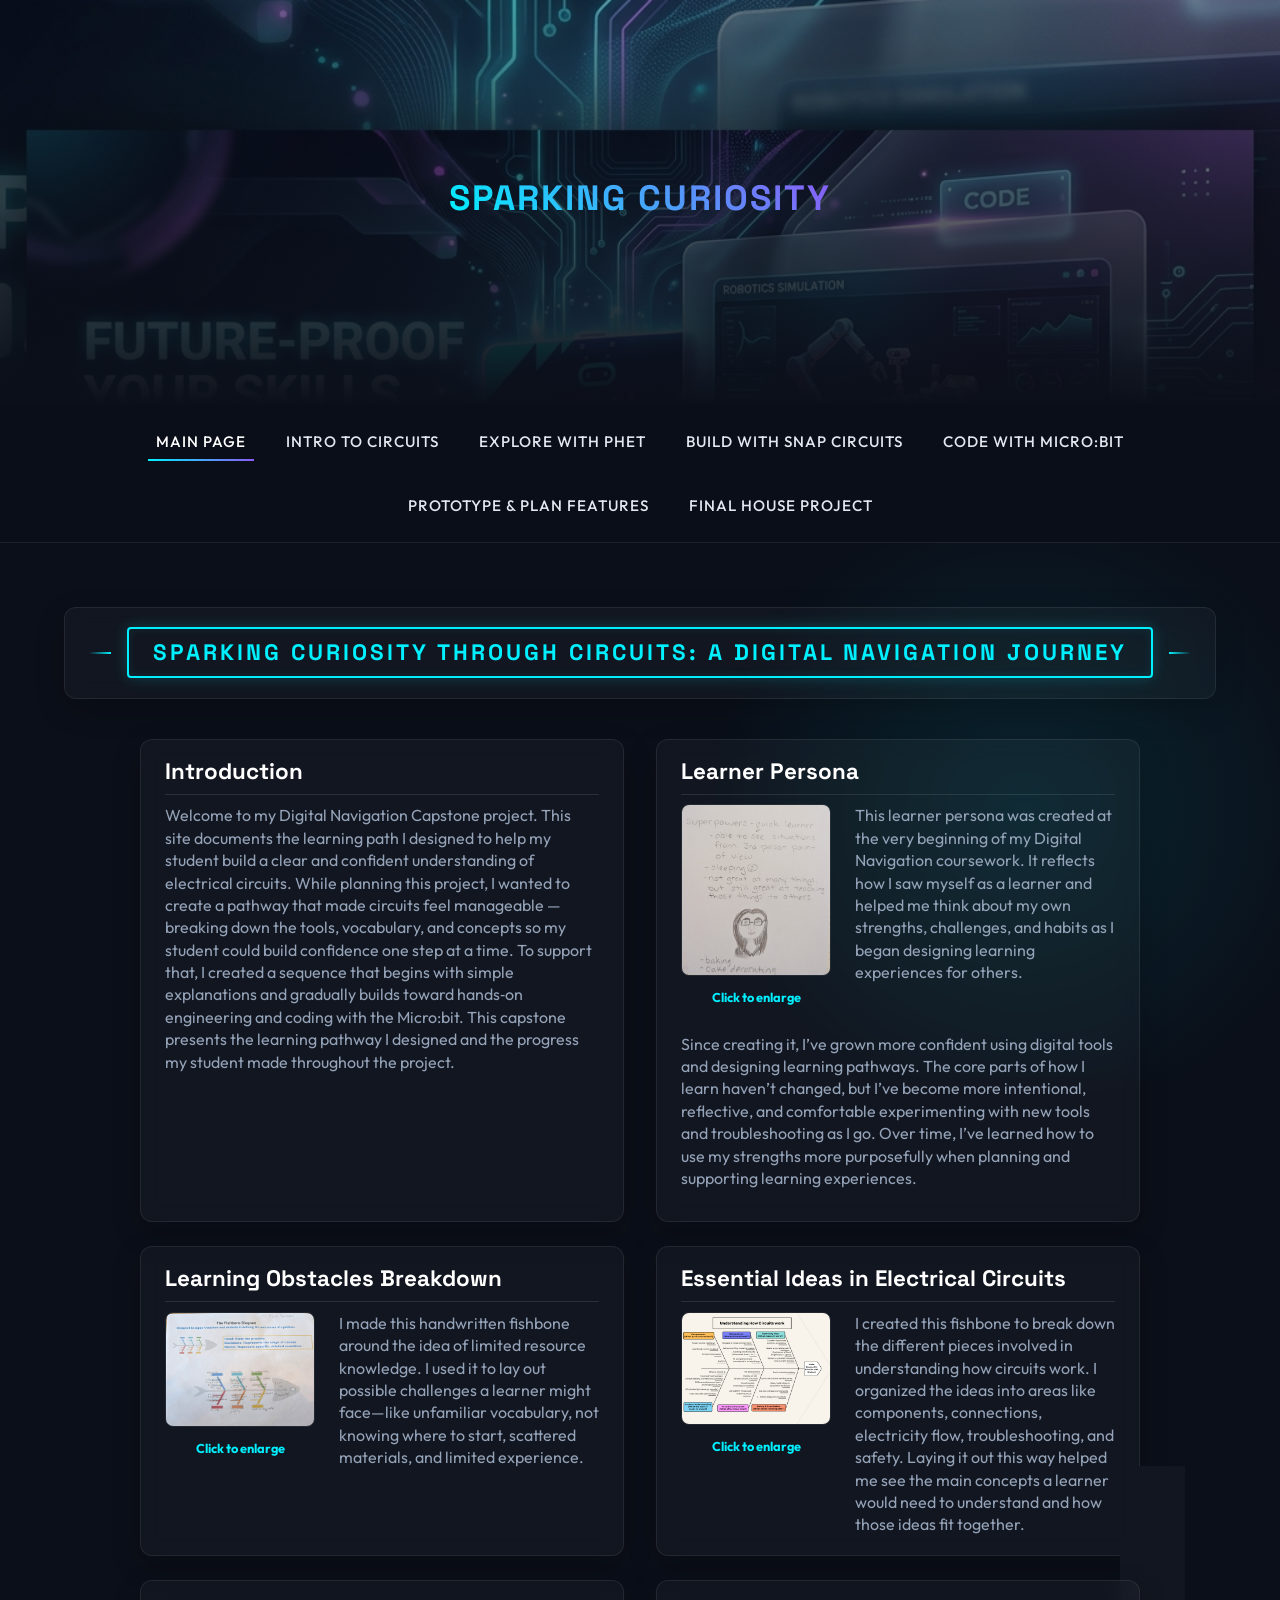
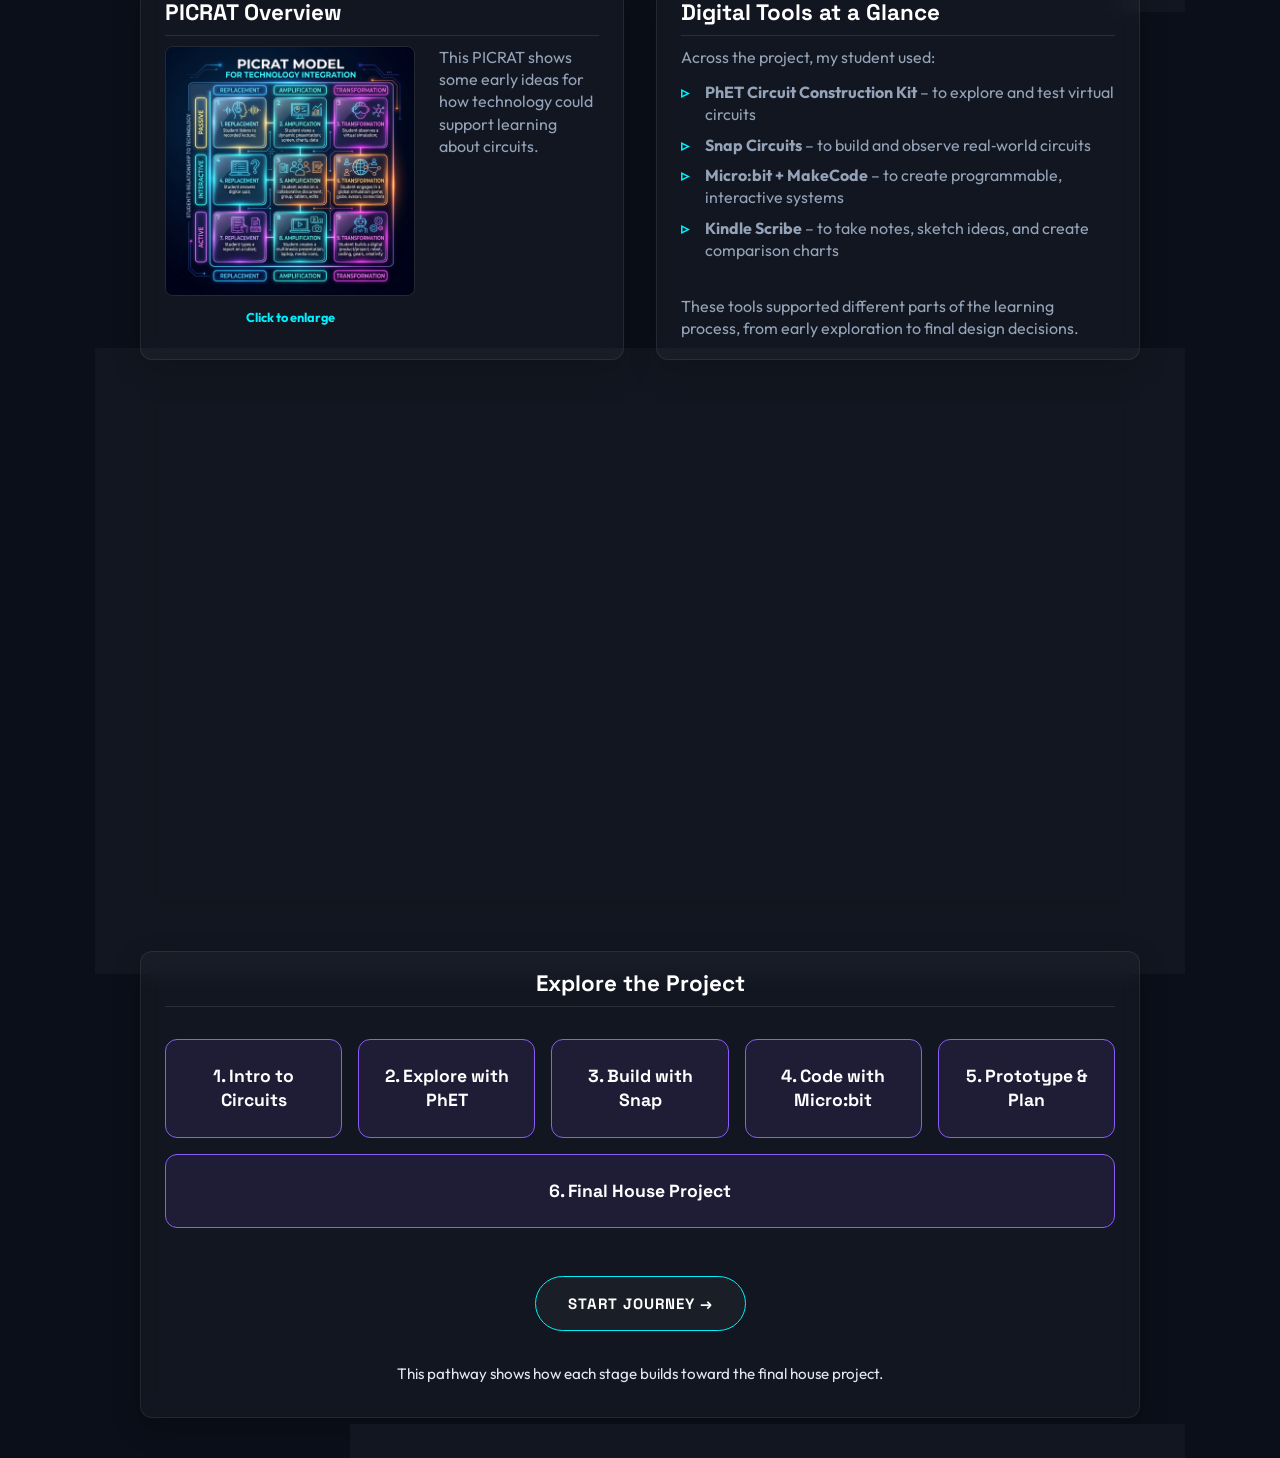
==== index.html @ 3f38cee6 "refactor: update fishbone diagram image source path to resources directory" ====
<!DOCTYPE html>
<html lang="en">
<head>
  <meta charset="UTF-8">
  <meta name="viewport" content="width=device-width, initial-scale=1.0">
  <title>Circuits Journey | Main Page</title>
  <link rel="stylesheet" href="css/style.css">
</head>
<body>

  <!-- Banner -->
  <header class="banner" style="background-image: url('assets/main_banner.png');">
    <h1>SPARKING CURIOSITY</h1>
  </header>

  <!-- Navigation -->
  <nav>
    <ul>
      <li><a href="index.html" class="active">Main Page</a></li>
      <li><a href="intro-to-circuits.html">Intro to Circuits</a></li>
      <li><a href="explore-with-phet.html">Explore with PhET</a></li>
      <li><a href="build-with-snap-circuits.html">Build with Snap Circuits</a></li>
      <li><a href="code-with-microbit.html">Code with Micro:bit</a></li>
      <li><a href="prototype-and-plan.html">Prototype & Plan Features</a></li>
      <li><a href="final-house-project.html">Final House Project</a></li>
    </ul>
  </nav>

  <!-- Separator Bar -->
  <div class="separator-bar section">
    <div class="separator-title">SPARKING CURIOSITY THROUGH CIRCUITS: A DIGITAL NAVIGATION JOURNEY</div>
  </div>

  <main class="container">
    <!-- Hero / Introduction Area (2 Columns) -->
    <div class="grid-2-col" style="align-items: stretch; margin-bottom: 1.5rem;">
      <section class="section" style="margin: 0; height: 100%; display: flex; flex-direction: column;">
        <h1>Introduction</h1>
        <p style="flex-grow: 1;">Welcome to my Digital Navigation Capstone project. This site documents the learning path I designed to help my student build a clear and confident understanding of electrical circuits. While planning this project, I wanted to create a pathway that made circuits feel manageable — breaking down the tools, vocabulary, and concepts so my student could build confidence one step at a time. To support that, I created a sequence that begins with simple explanations and gradually builds toward hands‑on engineering and coding with the Micro:bit. This capstone presents the learning pathway I designed and the progress my student made throughout the project.</p>
      </section>

      <section class="section" style="margin: 0; height: 100%; display: flex; flex-direction: column;">
        <h1>Learner Persona</h1>
        <div style="display: flex; gap: 1.5rem; align-items: flex-start; flex-wrap: wrap; margin-bottom: 0.8rem;">
          <div style="flex: 0 0 150px; text-align: center;">
            <img src="resources/persona.jpg" alt="Learner Persona" loading="lazy" class="clickable-img" style="width: 100%; border-radius: 8px; border: 1px solid var(--glass-border); cursor: pointer; transition: transform 0.2s;" title="Click to enlarge" onmouseover="this.style.transform='scale(1.05)'" onmouseout="this.style.transform='scale(1)'">
            <p style="font-size: 0.8rem; margin-top: 0.5rem; color: var(--accent-cyan); font-weight: bold;">Click to enlarge</p>
          </div>
          <div style="flex: 1; min-width: 200px;">
            <p style="margin-bottom: 0;">This learner persona was created at the very beginning of my Digital Navigation coursework. It reflects how I saw myself as a learner and helped me think about my own strengths, challenges, and habits as I began designing learning experiences for others.</p>
          </div>
        </div>
        <p>Since creating it, I’ve grown more confident using digital tools and designing learning pathways. The core parts of how I learn haven’t changed, but I’ve become more intentional, reflective, and comfortable experimenting with new tools and troubleshooting as I go. Over time, I’ve learned how to use my strengths more purposefully when planning and supporting learning experiences.</p>
      </section>
    </div>

    <!-- Fishbone Diagrams (2 Columns) -->
    <div class="grid-2-col" style="margin-bottom: 1.5rem;">
      <section class="section" style="margin: 0; height: 100%; display: flex; flex-direction: column;">
        <h1>Learning Obstacles Breakdown</h1>
        <div style="display: flex; gap: 1.5rem; align-items: flex-start; flex-wrap: wrap;">
          <div style="flex: 0 0 150px; text-align: center;">
            <img src="resources/resource_fish.jpg" alt="Learner Fishbone Diagram" loading="lazy" class="clickable-img" style="width: 100%; border-radius: 8px; border: 1px solid var(--glass-border); cursor: pointer; transition: transform 0.2s;" title="Click to enlarge" onmouseover="this.style.transform='scale(1.05)'" onmouseout="this.style.transform='scale(1)'">
            <p style="font-size: 0.8rem; margin-top: 0.5rem; color: var(--accent-cyan); font-weight: bold;">Click to enlarge</p>
          </div>
          <div style="flex: 1; min-width: 200px;">
            <p style="margin-bottom: 0;">I made this handwritten fishbone around the idea of limited resource knowledge. I used it to lay out possible challenges a learner might face—like unfamiliar vocabulary, not knowing where to start, scattered materials, and limited experience.</p>
          </div>
        </div>
      </section>

      <section class="section" style="margin: 0; height: 100%; display: flex; flex-direction: column;">
        <h1>Essential Ideas in Electrical Circuits</h1>
        <div style="display: flex; gap: 1.5rem; align-items: flex-start; flex-wrap: wrap;">
          <div style="flex: 0 0 150px; text-align: center;">
            <img src="resources/circuit_fish.png" alt="Teacher Fishbone Diagram" loading="lazy" class="clickable-img" style="width: 100%; border-radius: 8px; border: 1px solid var(--glass-border); cursor: pointer; transition: transform 0.2s;" title="Click to enlarge" onmouseover="this.style.transform='scale(1.05)'" onmouseout="this.style.transform='scale(1)'">
            <p style="font-size: 0.8rem; margin-top: 0.5rem; color: var(--accent-cyan); font-weight: bold;">Click to enlarge</p>
          </div>
          <div style="flex: 1; min-width: 200px;">
            <p style="margin-bottom: 0;">I created this fishbone to break down the different pieces involved in understanding how circuits work. I organized the ideas into areas like components, connections, electricity flow, troubleshooting, and safety. Laying it out this way helped me see the main concepts a learner would need to understand and how those ideas fit together.</p>
          </div>
        </div>
      </section>
    </div>

    <!-- PICRAT & Digital Tools (2 Columns) -->
    <div class="grid-2-col" style="margin-bottom: 1.5rem;">
      <section class="section" style="margin: 0; height: 100%; display: flex; flex-direction: column;">
        <h1>PICRAT Overview</h1>
        <div style="display: flex; gap: 1.5rem; align-items: flex-start; flex-wrap: wrap;">
          <div style="flex: 0 0 250px; text-align: center;">
            <img src="assets/picrat.png" alt="PICRAT Model Graphic" loading="lazy" class="clickable-img" style="width: 100%; border-radius: 8px; border: 1px solid var(--glass-border); cursor: pointer; transition: transform 0.2s;" title="Click to enlarge" onmouseover="this.style.transform='scale(1.05)'" onmouseout="this.style.transform='scale(1)'">
            <p style="font-size: 0.8rem; margin-top: 0.5rem; color: var(--accent-cyan); font-weight: bold;">Click to enlarge</p>
          </div>
          <div style="flex: 1; min-width: 150px;">
            <p style="margin-bottom: 0;">This PICRAT shows some early ideas for how technology could support learning about circuits.</p>
          </div>
        </div>
      </section>

      <section class="section" style="margin: 0; height: 100%; display: flex; flex-direction: column;">
        <h1>Digital Tools at a Glance</h1>
        <p>Across the project, my student used:</p>
        <ul class="bullet-list" style="flex-grow: 1;">
          <li><strong>PhET Circuit Construction Kit</strong> – to explore and test virtual circuits</li>
          <li><strong>Snap Circuits</strong> – to build and observe real‑world circuits</li>
          <li><strong>Micro:bit + MakeCode</strong> – to create programmable, interactive systems</li>
          <li><strong>Kindle Scribe</strong> – to take notes, sketch ideas, and create comparison charts</li>
        </ul>
        <p style="margin-bottom: 0;">These tools supported different parts of the learning process, from early exploration to final design decisions.</p>
      </section>
    </div>

    <section class="section" style="margin-bottom: 2rem;">
      <h1>⭐ Digital Tools Used in Planning and Building This Project</h1>
      <p>To design this learning pathway and create the final website, I used several digital tools that supported my planning, organization, and presentation of the project.</p>
      
      <h3>Copilot</h3>
      <p>I used Copilot to brainstorm lesson ideas, refine explanations, and structure the learning sequence. Copilot also supported me in planning the overall website layout and organization, helping me create a clear, consistent structure across all pages.</p>
      
      <h3>Gamma</h3>
      <p>I used Gamma to create clean, organized lesson plans and visual materials. Gamma helped me turn rough ideas into polished, easy‑to‑read layouts that supported both my planning process and my student’s understanding.</p>
      
      <h3>Gemini</h3>
      <p>I used Gemini as an additional tool for generating ideas, checking clarity, and exploring alternative ways to explain concepts. It helped me compare approaches and refine the instructional flow.</p>
      
      <h3>Website Builder (Antigravity)</h3>
      <p>I used Antigravity as the website builder to create the structure and layout for this project. Antigravity includes both visual design tools and AI‑supported coding features, which allowed me to customize the site beyond basic templates. I also collaborated with a peer who helped me learn how to use some of Antigravity’s more advanced, coding‑assisted options. This combination of support and exploration helped me build a clear, functional, and visually consistent final website.</p>
    </section>


    <!-- The Journey CTA (Full Width) -->
    <section class="section" style="text-align: center;">
      <h1>Explore the Project</h1>
      <div class="journey-stepper">
        <a href="intro-to-circuits.html" class="step-card">
          <div class="step-content"><strong>1. Intro to Circuits</strong></div>
        </a>
        <a href="explore-with-phet.html" class="step-card">
          <div class="step-content"><strong>2. Explore with PhET</strong></div>
        </a>
        <a href="build-with-snap-circuits.html" class="step-card">
          <div class="step-content"><strong>3. Build with Snap</strong></div>
        </a>
        <a href="code-with-microbit.html" class="step-card">
          <div class="step-content"><strong>4. Code with Micro:bit</strong></div>
        </a>
        <a href="prototype-and-plan.html" class="step-card">
          <div class="step-content"><strong>5. Prototype & Plan</strong></div>
        </a>
        <a href="final-house-project.html" class="step-card">
          <div class="step-content"><strong>6. Final House Project</strong></div>
        </a>
      </div>
      
      <div class="page-nav-btns" style="justify-content: center; margin-top: 3rem;">
        <a href="intro-to-circuits.html" class="page-btn">Start Journey &rarr;</a>
      </div>
      
      <p style="margin-top: 1.5rem; font-size: 0.95rem; color: var(--text-light);">
        This pathway shows how each stage builds toward the final house project.
      </p>
    </section>

  </main>

  <!-- Global Image Lightbox -->
  <div id="image-lightbox" style="display: none; position: fixed; top: 0; left: 0; width: 100%; height: 100%; background: rgba(0,0,0,0.85); backdrop-filter: blur(8px); z-index: 9999; justify-content: center; align-items: center; cursor: pointer;">
    <img id="lightbox-img" src="" style="max-width: 90%; max-height: 90%; border-radius: 12px; box-shadow: 0 10px 40px rgba(0,0,0,0.5);">
    <div style="position: absolute; top: 20px; right: 30px; color: white; font-family: sans-serif; font-size: 3rem; font-weight: bold;">&times;</div>
  </div>

  <script src="js/app.js"></script>
</body>
</html>
---- css/style.css ----
@import url('https://fonts.googleapis.com/css2?family=Outfit:wght@300;400;500;600;800&family=Space+Grotesk:wght@400;700&display=swap');

:root {
  --bg-color: #0b0f19;
  --text-main: #e2e8f0;
  --text-muted: #94a3b8;
  --accent-cyan: #00f0ff;
  --accent-purple: #8b5cf6;
  --glass-bg: rgba(255, 255, 255, 0.03);
  --glass-border: rgba(255, 255, 255, 0.08);
  --nav-height: 70px;
}

* {
  box-sizing: border-box;
  margin: 0;
  padding: 0;
}

body {
  font-family: 'Outfit', sans-serif;
  background-color: var(--bg-color);
  color: var(--text-main);
  line-height: 1.4;
  overflow-x: hidden;
  font-size: 15px;
}

/* Background elements */
body::before {
  content: "";
  position: fixed;
  top: -20%; left: -10%;
  width: 50%; height: 50%;
  background: radial-gradient(circle, rgba(139, 92, 246, 0.15) 0%, transparent 70%);
  z-index: -1;
  pointer-events: none;
}
body::after {
  content: "";
  position: fixed;
  bottom: -20%; right: -10%;
  width: 60%; height: 60%;
  background: radial-gradient(circle, rgba(0, 240, 255, 0.1) 0%, transparent 70%);
  z-index: -1;
  pointer-events: none;
}

h1, h2, h3, h4, h5, h6 {
  font-family: 'Space Grotesk', sans-serif;
  font-weight: 700;
  line-height: 1.2;
  margin-bottom: 0.5rem;
}

a {
  color: var(--accent-cyan);
  text-decoration: none;
  transition: all 0.3s ease;
}

a:hover {
  color: var(--accent-purple);
  text-shadow: 0 0 10px rgba(139, 92, 246, 0.5);
}

/* Banner */
.banner {
  width: 100%;
  height: 45vh;
  min-height: 350px;
  background-size: cover;
  background-position: center;
  background-attachment: fixed;
  display: flex;
  align-items: center;
  justify-content: center;
  position: relative;
}
.banner::after {
  content: "";
  position: absolute;
  top: 0; left: 0; right: 0; bottom: 0;
  background: linear-gradient(to bottom, rgba(11, 15, 25, 0.3) 0%, rgba(11, 15, 25, 1) 100%);
}

.banner h1 {
  z-index: 1;
  font-size: 2.2rem;
  text-align: center;
  text-transform: uppercase;
  letter-spacing: 2px;
  background: -webkit-linear-gradient(45deg, var(--accent-cyan), var(--accent-purple));
  -webkit-background-clip: text;
  -webkit-text-fill-color: transparent;
  animation: float 6s ease-in-out infinite;
}

nav {
  position: sticky;
  top: 0;
  width: 100%;
  background: rgba(11, 15, 25, 0.85);
  backdrop-filter: blur(12px);
  -webkit-backdrop-filter: blur(12px);
  border-bottom: 1px solid var(--glass-border);
  z-index: 100;
  display: flex;
  justify-content: center;
  padding: 1rem;
  margin-bottom: 2rem;
  transition: all 0.4s cubic-bezier(0.16, 1, 0.3, 1);
}

nav ul {
  list-style: none;
  display: flex;
  flex-wrap: wrap;
  justify-content: center;
  gap: 1.5rem;
  transition: all 0.4s ease;
}

nav li {
  position: relative;
}

nav a {
  display: inline-block;
  padding: 0.6rem 0.5rem;
  font-size: 0.95rem;
  font-weight: 500;
  text-transform: uppercase;
  letter-spacing: 1px;
  color: var(--text-main);
  transition: all 0.3s ease;
}

/* Compact sticky scroll classes */
nav.nav-compact {
  padding: 0.5rem;
  background: rgba(11, 15, 25, 0.98);
}

nav.nav-compact ul {
  flex-wrap: nowrap;
  gap: 0.4rem;
  overflow-x: auto;
  white-space: nowrap;
  padding-bottom: 0px;
}

nav.nav-compact a {
  padding: 0.4rem 0.4rem;
  font-size: 0.8rem;
}

nav a::after {
  content: "";
  position: absolute;
  bottom: 0px;
  left: 0;
  width: 0%;
  height: 2px;
  background: linear-gradient(90deg, var(--accent-cyan), var(--accent-purple));
  transition: width 0.3s ease;
}

nav a:hover::after, nav a.active::after {
  width: 100%;
}

nav a:hover, nav a.active {
  color: #fff;
  text-shadow: none;
}

/* Separator Bar */
.separator-bar {
  text-align: center;
  margin: 4rem auto;
  width: 90%;
  max-width: 1200px;
  display: flex;
  align-items: center;
  justify-content: center;
  column-gap: 1rem;
}

.separator-bar::before, .separator-bar::after {
  content: "";
  height: 2px;
  flex-grow: 1;
  background: linear-gradient(90deg, transparent, var(--accent-cyan));
}
.separator-bar::after {
  background: linear-gradient(90deg, var(--accent-cyan), transparent);
}

.separator-title {
  font-family: 'Space Grotesk', sans-serif;
  font-size: 1.4rem;
  font-weight: 800;
  text-transform: uppercase;
  letter-spacing: 3px;
  color: var(--accent-cyan);
  padding: 0.5rem 1.5rem;
  border: 2px solid var(--accent-cyan);
  border-radius: 4px;
  box-shadow: 0 0 15px rgba(0, 240, 255, 0.2), inset 0 0 10px rgba(0, 240, 255, 0.1);
}

/* Container */
.container {
  width: 90%;
  max-width: 1000px;
  margin: 0 auto;
  padding: 1rem 0;
}

/* Base sections */
.section {
  margin-bottom: 1.5rem;
  padding: 1.2rem 1.5rem;
  background: var(--glass-bg);
  backdrop-filter: blur(10px);
  -webkit-backdrop-filter: blur(10px);
  border: 1px solid var(--glass-border);
  border-radius: 12px;
  box-shadow: 0 10px 30px rgba(0, 0, 0, 0.2);
  transform: translateY(30px);
  opacity: 0;
  transition: all 0.8s cubic-bezier(0.16, 1, 0.3, 1);
}

.section.visible {
  transform: translateY(0);
  opacity: 1;
}

.section h1 {
  font-size: 1.4rem;
  margin-bottom: 0.6rem;
  color: #fff;
  border-bottom: 1px solid rgba(255,255,255,0.1);
  padding-bottom: 0.5rem;
}

.section h2 {
  font-size: 1.3rem;
  color: var(--accent-cyan);
  margin-top: 1rem;
}

.section h3 {
  font-size: 1.1rem;
  color: var(--accent-purple);
  margin-top: 0.8rem;
}

p {
  font-size: 1rem;
  margin-bottom: 0.8rem;
  color: var(--text-muted);
}

/* Lists */
ul.bullet-list {
  list-style: none;
  font-size: 1rem;
  color: var(--text-muted);
}
ul.bullet-list li {
  position: relative;
  padding-left: 1.5rem;
  margin-bottom: 0.5rem;
}
ul.bullet-list li::before {
  content: "▹";
  position: absolute;
  left: 0;
  color: var(--accent-cyan);
  font-weight: bold;
}

/* Accordions (Details/Summary) */
details {
  background: rgba(255, 255, 255, 0.02);
  border: 1px solid var(--glass-border);
  border-radius: 8px;
  margin-bottom: 0.5rem;
  padding: 0.5rem 1rem;
  transition: all 0.3s ease;
  position: relative;
}

details:hover {
  background: rgba(0, 240, 255, 0.05);
  border-color: rgba(0, 240, 255, 0.3);
  box-shadow: 0 0 10px rgba(0, 240, 255, 0.05);
}

details[open] {
  background: rgba(139, 92, 246, 0.1);
  border-color: rgba(139, 92, 246, 0.4);
}

summary {
  font-family: 'Space Grotesk', sans-serif;
  font-weight: bold;
  font-size: 1.1rem;
  cursor: pointer;
  color: var(--accent-cyan);
  outline: none;
  list-style: none;
  display: flex;
  align-items: center;
  width: 100%;
}

summary::-webkit-details-marker {
  display: none;
}

/* Add instructional note above accordions */
section:has(details) h1::after {
  content: "▹ Click on any standard below to expand the description";
  display: block;
  font-family: 'Outfit', sans-serif;
  font-size: 0.95rem;
  font-weight: 300;
  text-transform: none;
  letter-spacing: 0.5px;
  color: var(--accent-purple);
  margin-top: 0.8rem;
  opacity: 0.9;
}

summary::before {
  content: "▹";
  display: inline-block;
  margin-right: 0.8rem;
  transition: transform 0.3s ease;
}

details[open] summary::before {
  transform: rotate(90deg);
}

details p {
  padding-top: 0.8rem;
  margin-bottom: 0.2rem;
  font-size: 0.95rem;
  border-top: 1px dashed rgba(255,255,255,0.1);
  margin-top: 0.8rem;
}

/* Blockquotes */
blockquote {
  border-left: 4px solid var(--accent-purple);
  padding: 1.5rem 2rem;
  margin: 2rem 0;
  background: rgba(139, 92, 246, 0.1);
  border-radius: 0 8px 8px 0;
  font-size: 1.3rem;
  font-style: italic;
  color: #fff;
}

/* Images & Thumbnails */
.image-grid {
  display: grid;
  grid-template-columns: repeat(auto-fit, minmax(250px, 1fr));
  gap: 1.5rem;
  margin: 1.5rem 0;
}

.img-card {
  position: relative;
  border-radius: 12px;
  overflow: hidden;
  border: 1px solid var(--glass-border);
  transition: transform 0.3s ease, box-shadow 0.3s ease;
}
.img-card:hover {
  transform: translateY(-5px);
  box-shadow: 0 10px 25px rgba(0, 240, 255, 0.2);
}

.img-card img {
  width: 100%;
  height: auto;
  display: block;
  transition: transform 0.5s ease;
}
.img-card:hover img {
  transform: scale(1.03);
}

.img-caption {
  padding: 1rem;
  background: rgba(0,0,0,0.6);
  backdrop-filter: blur(5px);
  position: absolute;
  bottom: 0; width: 100%;
  font-size: 0.95rem;
  text-align: center;
  border-top: 1px solid var(--glass-border);
}

.text-caption {
  font-size: 0.95rem;
  color: var(--text-muted);
  margin-top: 1rem;
  text-align: center;
  font-style: italic;
  padding: 0.5rem;
  background: rgba(255,255,255,0.02);
  border-radius: 8px;
  border: 1px dashed var(--glass-border);
}

/* PICRAT Tool Styling */
.tool-tag {
  display: inline-block;
  padding: 0.4rem 1rem;
  background: rgba(0, 240, 255, 0.1);
  color: var(--accent-cyan);
  border: 1px solid rgba(0, 240, 255, 0.2);
  border-radius: 20px;
  font-size: 0.9rem;
  font-family: 'Space Grotesk', sans-serif;
  letter-spacing: 1px;
  margin-left: 1rem;
  vertical-align: middle;
}

/* Footer Navigation */
.page-nav-btns {
  display: flex;
  justify-content: space-between;
  margin: 4rem 0 2rem;
}

.page-btn {
  display: inline-flex;
  align-items: center;
  padding: 1rem 2rem;
  background: var(--glass-bg);
  border: 1px solid var(--accent-cyan);
  color: #fff;
  border-radius: 30px;
  font-family: 'Space Grotesk', sans-serif;
  font-weight: 700;
  text-transform: uppercase;
  letter-spacing: 1px;
  transition: all 0.3s ease;
  cursor: pointer;
}

.page-btn:hover {
  background: var(--accent-cyan);
  color: #000;
  box-shadow: 0 0 20px rgba(0, 240, 255, 0.4);
}

@keyframes float {
  0% { transform: translateY(0px); }
  50% { transform: translateY(-10px); }
  100% { transform: translateY(0px); }
}

/* Layout Utilities */
.grid-2-col {
  display: grid;
  grid-template-columns: 1fr 1fr;
  gap: 2rem;
  align-items: stretch;
}

.grid-3-col {
  display: grid;
  grid-template-columns: repeat(auto-fit, minmax(280px, 1fr));
  gap: 2rem;
  align-items: stretch;
}

/* Journey Stepper */
.journey-stepper {
  display: flex;
  flex-wrap: wrap;
  gap: 1rem;
  justify-content: center;
  margin: 2rem 0;
}

.step-card {
  flex: 1 1 150px;
  background: rgba(139, 92, 246, 0.1);
  border: 1px solid var(--accent-purple);
  padding: 1.5rem;
  border-radius: 12px;
  text-align: center;
  color: #fff;
  transition: all 0.3s ease;
  display: flex;
  flex-direction: column;
  justify-content: center;
}

.step-card:hover {
  background: var(--accent-purple);
  transform: translateY(-5px);
  color: #0b0f19;
}

.step-content strong {
  font-family: 'Space Grotesk', sans-serif;
  font-size: 1.1rem;
}

@media (max-width: 768px) {
  .banner h1 { font-size: 2.5rem; }
  .separator-title { font-size: 1rem; border: none; box-shadow: none; padding: 0;}
  .separator-bar::before, .separator-bar::after { display: none; }
  .section { padding: 1.5rem; }
  nav ul { gap: 0.5rem; }
  nav a { padding: 0.5rem; font-size: 0.8rem; }
  .grid-2-col { grid-template-columns: 1fr; }
}

/* Resource Card Styling */
.resource-section {
  display: flex;
  flex-direction: column;
  gap: 1.5rem;
}

.resource-card {
  display: flex;
  align-items: center;
  gap: 1rem;
  padding: 1rem 1.2rem;
  background: rgba(255, 255, 255, 0.03);
  border: 1px solid var(--glass-border);
  border-radius: 12px;
  transition: all 0.3s cubic-bezier(0.16, 1, 0.3, 1);
  text-decoration: none;
  color: inherit;
  position: relative;
  overflow: hidden;
}

.resource-card::before {
  content: "";
  position: absolute;
  top: 0; left: 0;
  width: 100%; height: 100%;
  background: linear-gradient(45deg, transparent, rgba(0, 240, 255, 0.05), transparent);
  transform: translateX(-100%);
  transition: transform 0.6s ease;
}

.resource-card:hover {
  background: rgba(255, 255, 255, 0.06);
  border-color: var(--accent-cyan);
  box-shadow: 0 10px 30px rgba(0, 240, 255, 0.1);
  transform: translateY(-3px);
}

.resource-card:hover::before {
  transform: translateX(100%);
}

.resource-icon {
  flex: 0 0 45px;
  height: 45px;
  display: flex;
  align-items: center;
  justify-content: center;
  background: rgba(0, 240, 255, 0.1);
  border-radius: 8px;
  color: var(--accent-cyan);
}

.resource-icon svg {
  width: 24px;
  height: 24px;
}

.resource-info {
  flex: 1;
}

.resource-title {
  font-family: 'Space Grotesk', sans-serif;
  font-size: 1rem;
  font-weight: 700;
  margin-bottom: 0.2rem;
  color: #fff;
}

.resource-desc {
  font-size: 0.85rem;
  color: var(--text-muted);
  margin-bottom: 0.3rem;
}

.resource-action {
  font-size: 0.8rem;
  font-weight: 800;
  text-transform: uppercase;
  letter-spacing: 1px;
  color: var(--accent-cyan);
  display: flex;
  align-items: center;
  gap: 0.5rem;
}

.resource-action::after {
  content: "→";
  transition: transform 0.3s ease;
}

.resource-card:hover .resource-action::after {
  transform: translateX(5px);
}

@media (max-width: 600px) {
  .resource-card {
    flex-direction: column;
    text-align: center;
    padding: 2rem 1.5rem;
  }
  .resource-icon {
    margin-bottom: 1rem;
  }
}
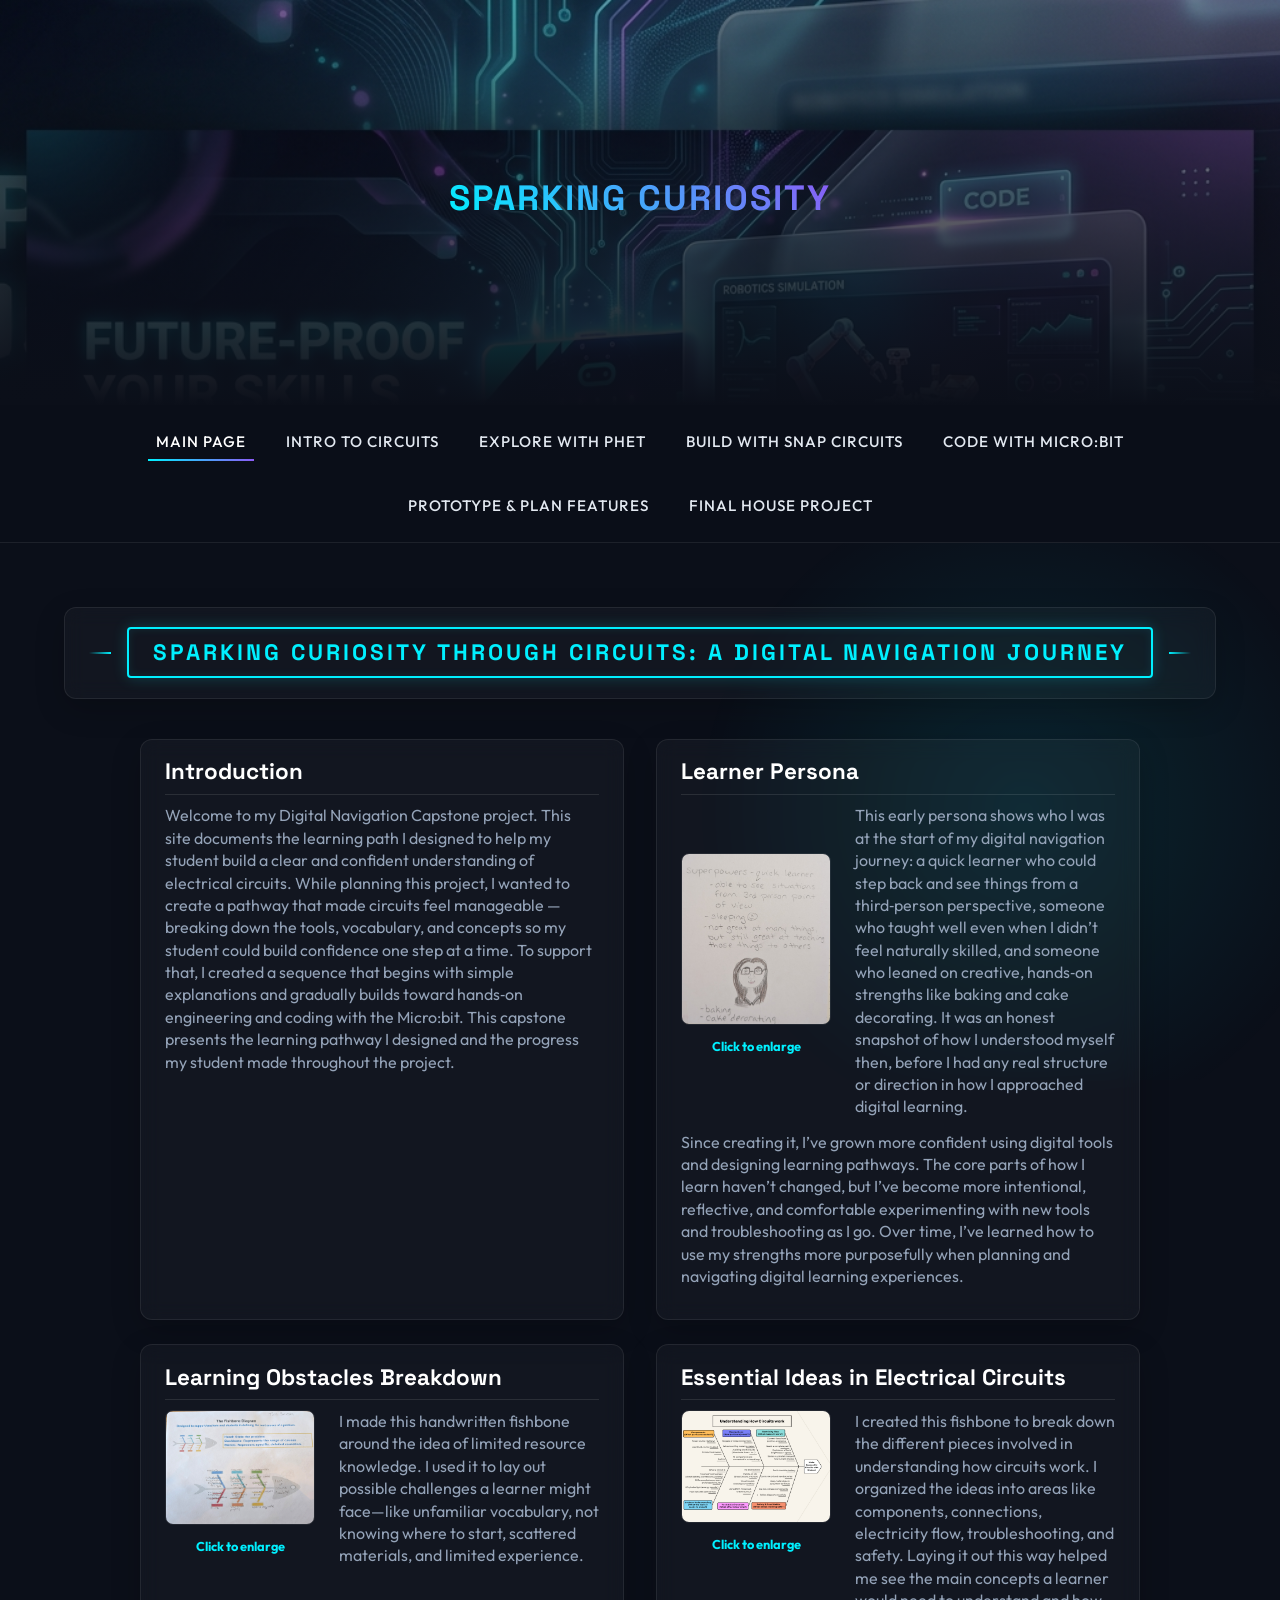
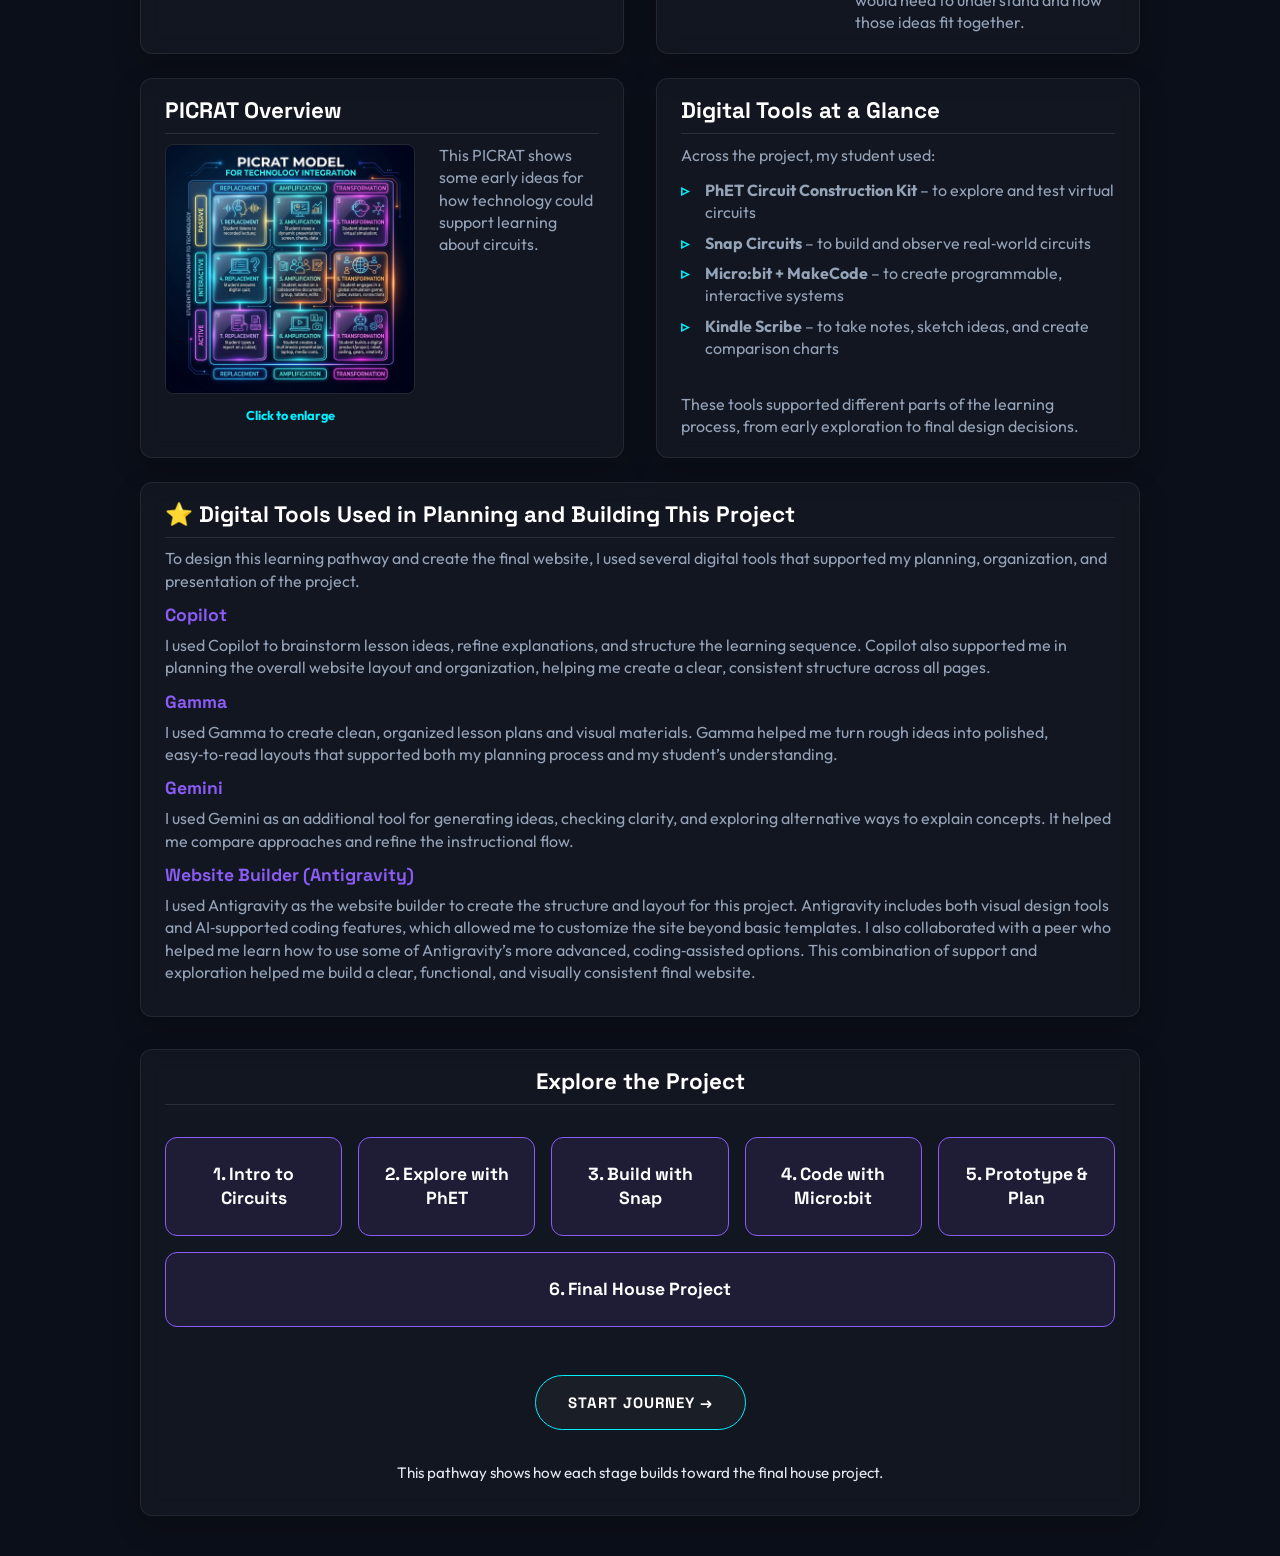
==== commit f5e25ac6: "feat: update student reflection content and refine learner persona description and layout" ====
--- a/index.html
+++ b/index.html
@@ -41,16 +41,16 @@
 
       <section class="section" style="margin: 0; height: 100%; display: flex; flex-direction: column;">
         <h1>Learner Persona</h1>
-        <div style="display: flex; gap: 1.5rem; align-items: flex-start; flex-wrap: wrap; margin-bottom: 0.8rem;">
+        <div style="display: flex; gap: 1.5rem; align-items: center; flex-wrap: wrap; margin-bottom: 0.8rem;">
           <div style="flex: 0 0 150px; text-align: center;">
             <img src="resources/persona.jpg" alt="Learner Persona" loading="lazy" class="clickable-img" style="width: 100%; border-radius: 8px; border: 1px solid var(--glass-border); cursor: pointer; transition: transform 0.2s;" title="Click to enlarge" onmouseover="this.style.transform='scale(1.05)'" onmouseout="this.style.transform='scale(1)'">
             <p style="font-size: 0.8rem; margin-top: 0.5rem; color: var(--accent-cyan); font-weight: bold;">Click to enlarge</p>
           </div>
           <div style="flex: 1; min-width: 200px;">
-            <p style="margin-bottom: 0;">This learner persona was created at the very beginning of my Digital Navigation coursework. It reflects how I saw myself as a learner and helped me think about my own strengths, challenges, and habits as I began designing learning experiences for others.</p>
+            <p style="margin-bottom: 0;">This early persona shows who I was at the start of my digital navigation journey: a quick learner who could step back and see things from a third‑person perspective, someone who taught well even when I didn’t feel naturally skilled, and someone who leaned on creative, hands‑on strengths like baking and cake decorating. It was an honest snapshot of how I understood myself then, before I had any real structure or direction in how I approached digital learning.</p>
           </div>
         </div>
-        <p>Since creating it, I’ve grown more confident using digital tools and designing learning pathways. The core parts of how I learn haven’t changed, but I’ve become more intentional, reflective, and comfortable experimenting with new tools and troubleshooting as I go. Over time, I’ve learned how to use my strengths more purposefully when planning and supporting learning experiences.</p>
+        <p>Since creating it, I’ve grown more confident using digital tools and designing learning pathways. The core parts of how I learn haven’t changed, but I’ve become more intentional, reflective, and comfortable experimenting with new tools and troubleshooting as I go. Over time, I’ve learned how to use my strengths more purposefully when planning and navigating digital learning experiences.</p>
       </section>
     </div>
 
--- a/css/style.css
+++ b/css/style.css
@@ -262,6 +262,31 @@
   font-size: 1rem;
   margin-bottom: 0.8rem;
   color: var(--text-muted);
+}
+
+/* Compact section variants (useful for dense lists like tools) */
+.compact-section {
+  padding: 0.8rem 1.2rem;
+}
+.compact-section h1 {
+  font-size: 1.1rem;
+  margin-bottom: 0.4rem;
+  padding-bottom: 0.3rem;
+}
+.compact-section h3 {
+  font-size: 0.95rem;
+  margin-top: 0.5rem;
+  margin-bottom: 0.1rem;
+}
+.compact-section p {
+  font-size: 0.85rem;
+  margin-bottom: 0.5rem;
+  line-height: 1.3;
+}
+.compact-section .tool-tag {
+  font-size: 0.75rem;
+  padding: 0.2rem 0.5rem;
+  margin-left: 0.5rem;
 }
 
 /* Lists */
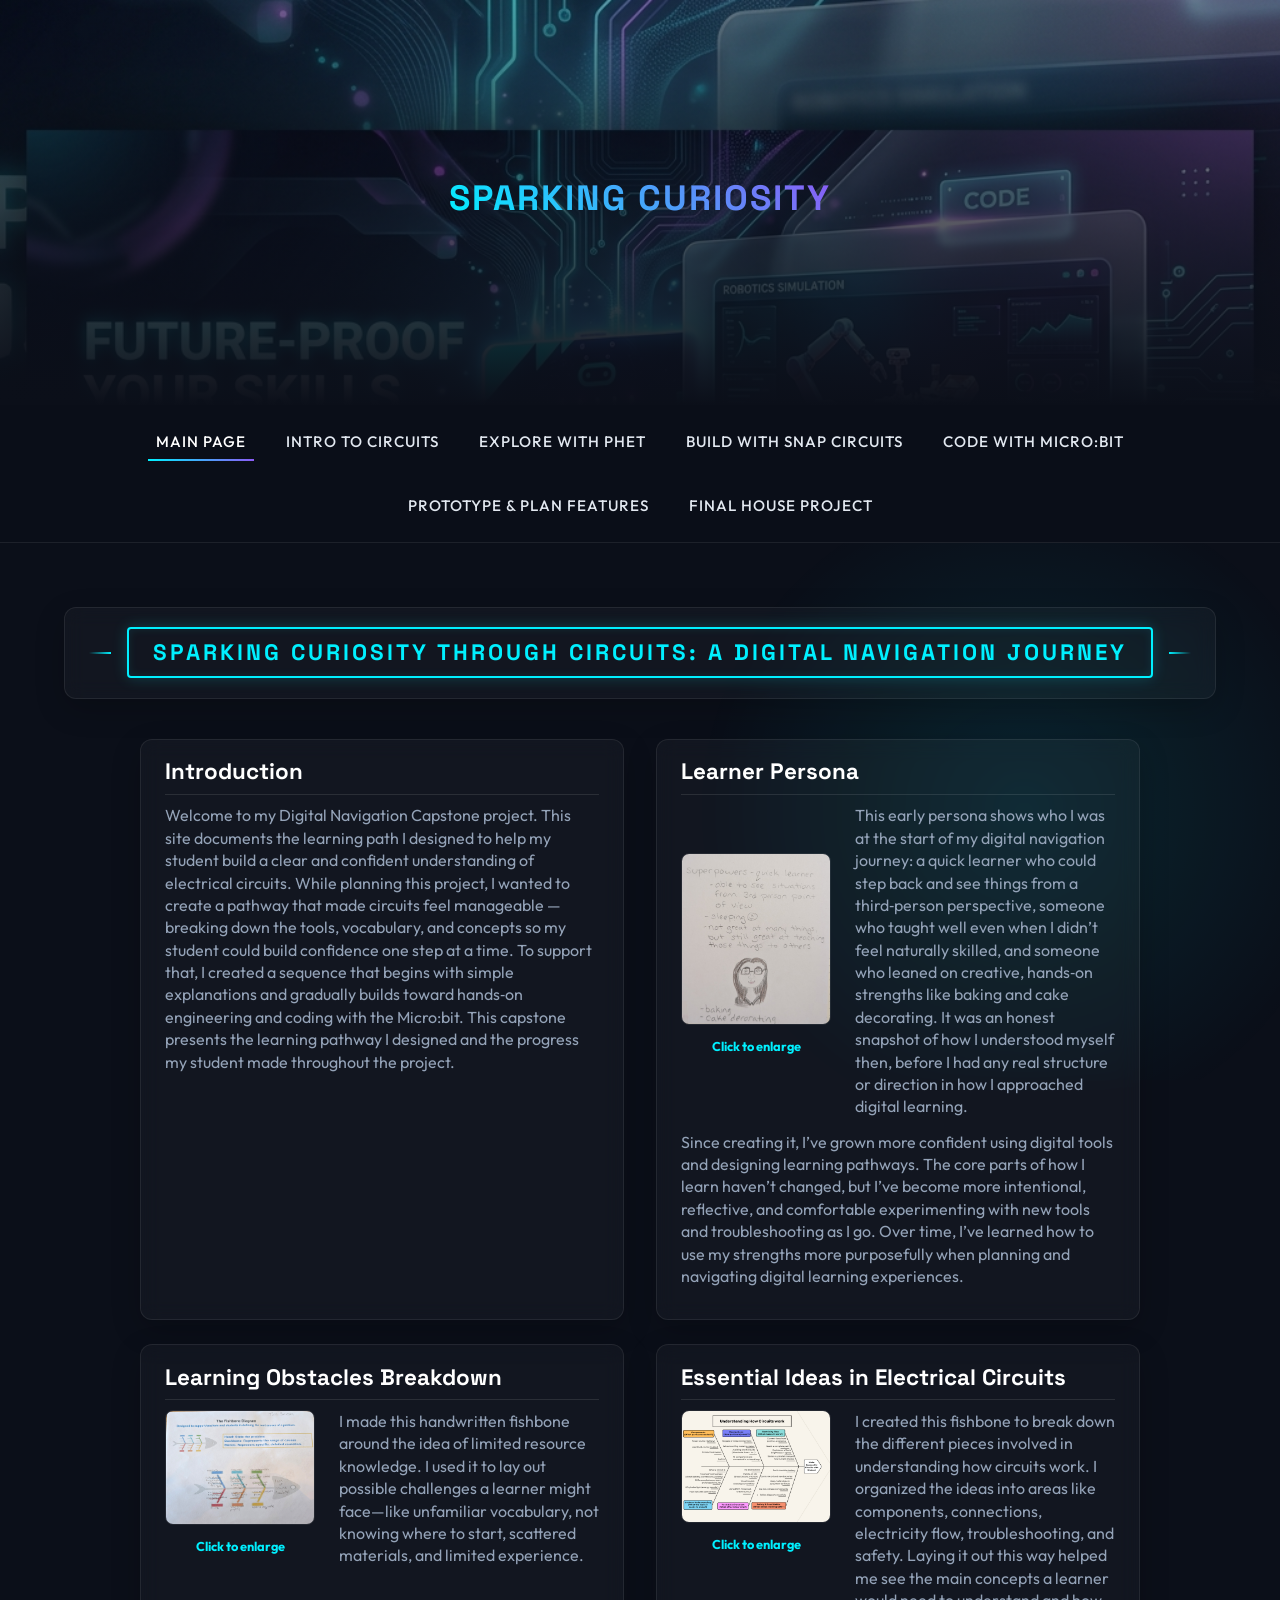
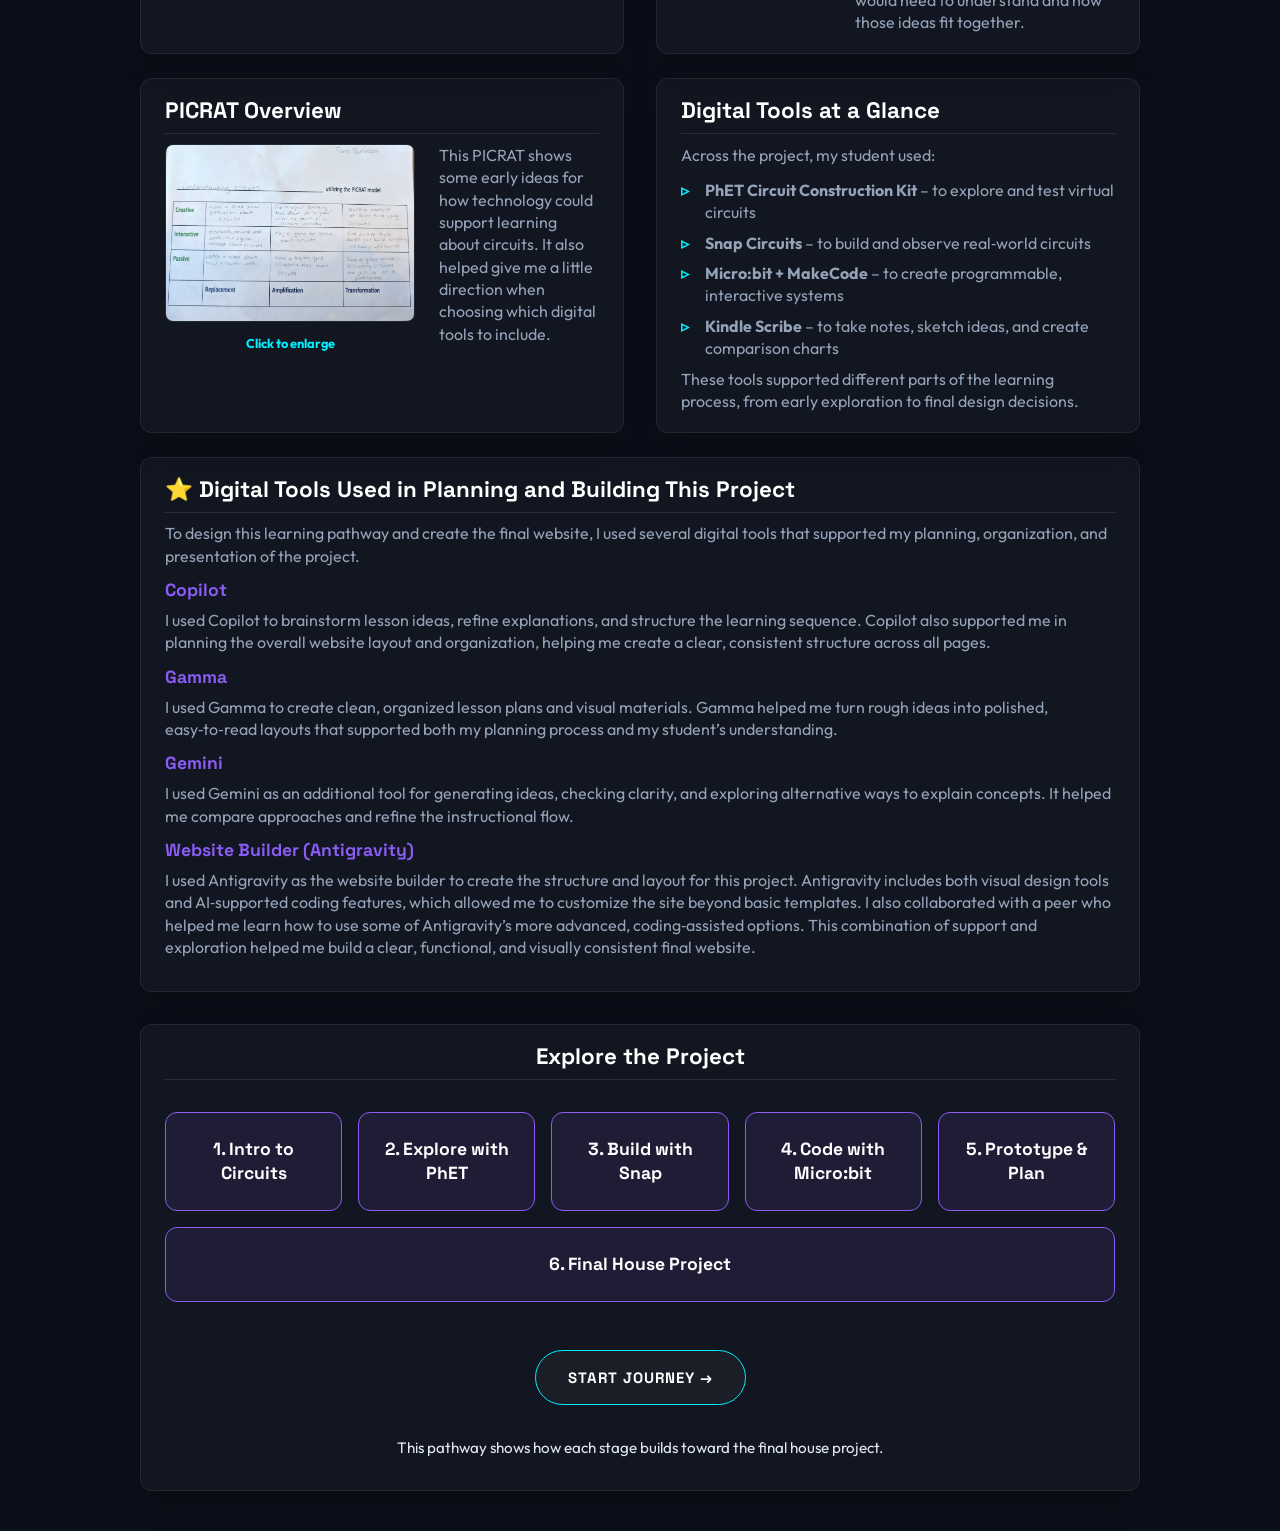
==== commit ce35d92c: "feat: update PICRAT image source and expand descriptive text in index.html" ====
--- a/index.html
+++ b/index.html
@@ -89,11 +89,11 @@
         <h1>PICRAT Overview</h1>
         <div style="display: flex; gap: 1.5rem; align-items: flex-start; flex-wrap: wrap;">
           <div style="flex: 0 0 250px; text-align: center;">
-            <img src="assets/picrat.png" alt="PICRAT Model Graphic" loading="lazy" class="clickable-img" style="width: 100%; border-radius: 8px; border: 1px solid var(--glass-border); cursor: pointer; transition: transform 0.2s;" title="Click to enlarge" onmouseover="this.style.transform='scale(1.05)'" onmouseout="this.style.transform='scale(1)'">
+            <img src="resources/picrat.jpg" alt="PICRAT Model Graphic" loading="lazy" class="clickable-img" style="width: 100%; border-radius: 8px; border: 1px solid var(--glass-border); cursor: pointer; transition: transform 0.2s;" title="Click to enlarge" onmouseover="this.style.transform='scale(1.05)'" onmouseout="this.style.transform='scale(1)'">
             <p style="font-size: 0.8rem; margin-top: 0.5rem; color: var(--accent-cyan); font-weight: bold;">Click to enlarge</p>
           </div>
           <div style="flex: 1; min-width: 150px;">
-            <p style="margin-bottom: 0;">This PICRAT shows some early ideas for how technology could support learning about circuits.</p>
+            <p style="margin-bottom: 0;">This PICRAT shows some early ideas for how technology could support learning about circuits. It also helped give me a little direction when choosing which digital tools to include.</p>
           </div>
         </div>
       </section>
--- a/css/style.css
+++ b/css/style.css
@@ -233,6 +233,15 @@
   transition: all 0.8s cubic-bezier(0.16, 1, 0.3, 1);
 }
 
+.section-subtitle {
+  color: var(--text-muted);
+  font-size: 0.85rem;
+  margin-top: -0.5rem;
+  margin-bottom: 1.5rem;
+  font-style: italic;
+  opacity: 0.9;
+}
+
 .section.visible {
   transform: translateY(0);
   opacity: 1;
@@ -395,17 +404,20 @@
 /* Images & Thumbnails */
 .image-grid {
   display: grid;
-  grid-template-columns: repeat(auto-fit, minmax(250px, 1fr));
-  gap: 1.5rem;
+  grid-template-columns: repeat(auto-fill, minmax(140px, 1fr));
+  gap: 1rem;
   margin: 1.5rem 0;
 }
 
 .img-card {
   position: relative;
+  display: flex;
+  flex-direction: column;
   border-radius: 12px;
   overflow: hidden;
   border: 1px solid var(--glass-border);
   transition: transform 0.3s ease, box-shadow 0.3s ease;
+  background: rgba(255, 255, 255, 0.02);
 }
 .img-card:hover {
   transform: translateY(-5px);
@@ -414,8 +426,9 @@
 
 .img-card img {
   width: 100%;
-  height: auto;
+  aspect-ratio: 1 / 1;
   display: block;
+  object-fit: cover;
   transition: transform 0.5s ease;
 }
 .img-card:hover img {
@@ -423,14 +436,54 @@
 }
 
 .img-caption {
-  padding: 1rem;
-  background: rgba(0,0,0,0.6);
-  backdrop-filter: blur(5px);
+  padding: 0.8rem 0.6rem;
+  background: rgba(255, 255, 255, 0.03);
+  font-size: 0.75rem;
+  text-align: center;
+  color: var(--text-muted);
+  line-height: 1.3;
+  flex-grow: 1;
+  display: flex;
+  align-items: center;
+  justify-content: center;
+  border-top: 1px solid var(--glass-border);
+}
+
+/* Code Link Button overlay for Artifacts */
+.code-link {
   position: absolute;
-  bottom: 0; width: 100%;
-  font-size: 0.95rem;
-  text-align: center;
-  border-top: 1px solid var(--glass-border);
+  top: 10px;
+  right: 10px;
+  background: rgba(0, 240, 255, 0.15);
+  backdrop-filter: blur(8px);
+  border: 1px solid rgba(0, 240, 255, 0.3);
+  width: 38px;
+  height: 38px;
+  border-radius: 50%;
+  display: flex;
+  align-items: center;
+  justify-content: center;
+  color: #00f0ff;
+  transition: all 0.3s cubic-bezier(0.175, 0.885, 0.32, 1.275);
+  z-index: 10;
+  text-decoration: none;
+  box-shadow: 0 4px 15px rgba(0,0,0,0.3);
+}
+
+.code-link:hover {
+  background: #00f0ff;
+  color: #000;
+  transform: scale(1.15) rotate(10deg);
+  box-shadow: 0 0 20px rgba(0, 240, 255, 0.6);
+}
+
+.code-link svg {
+  width: 20px;
+  height: 20px;
+}
+
+.img-card:hover .img-caption {
+  color: var(--accent-cyan);
 }
 
 .text-caption {
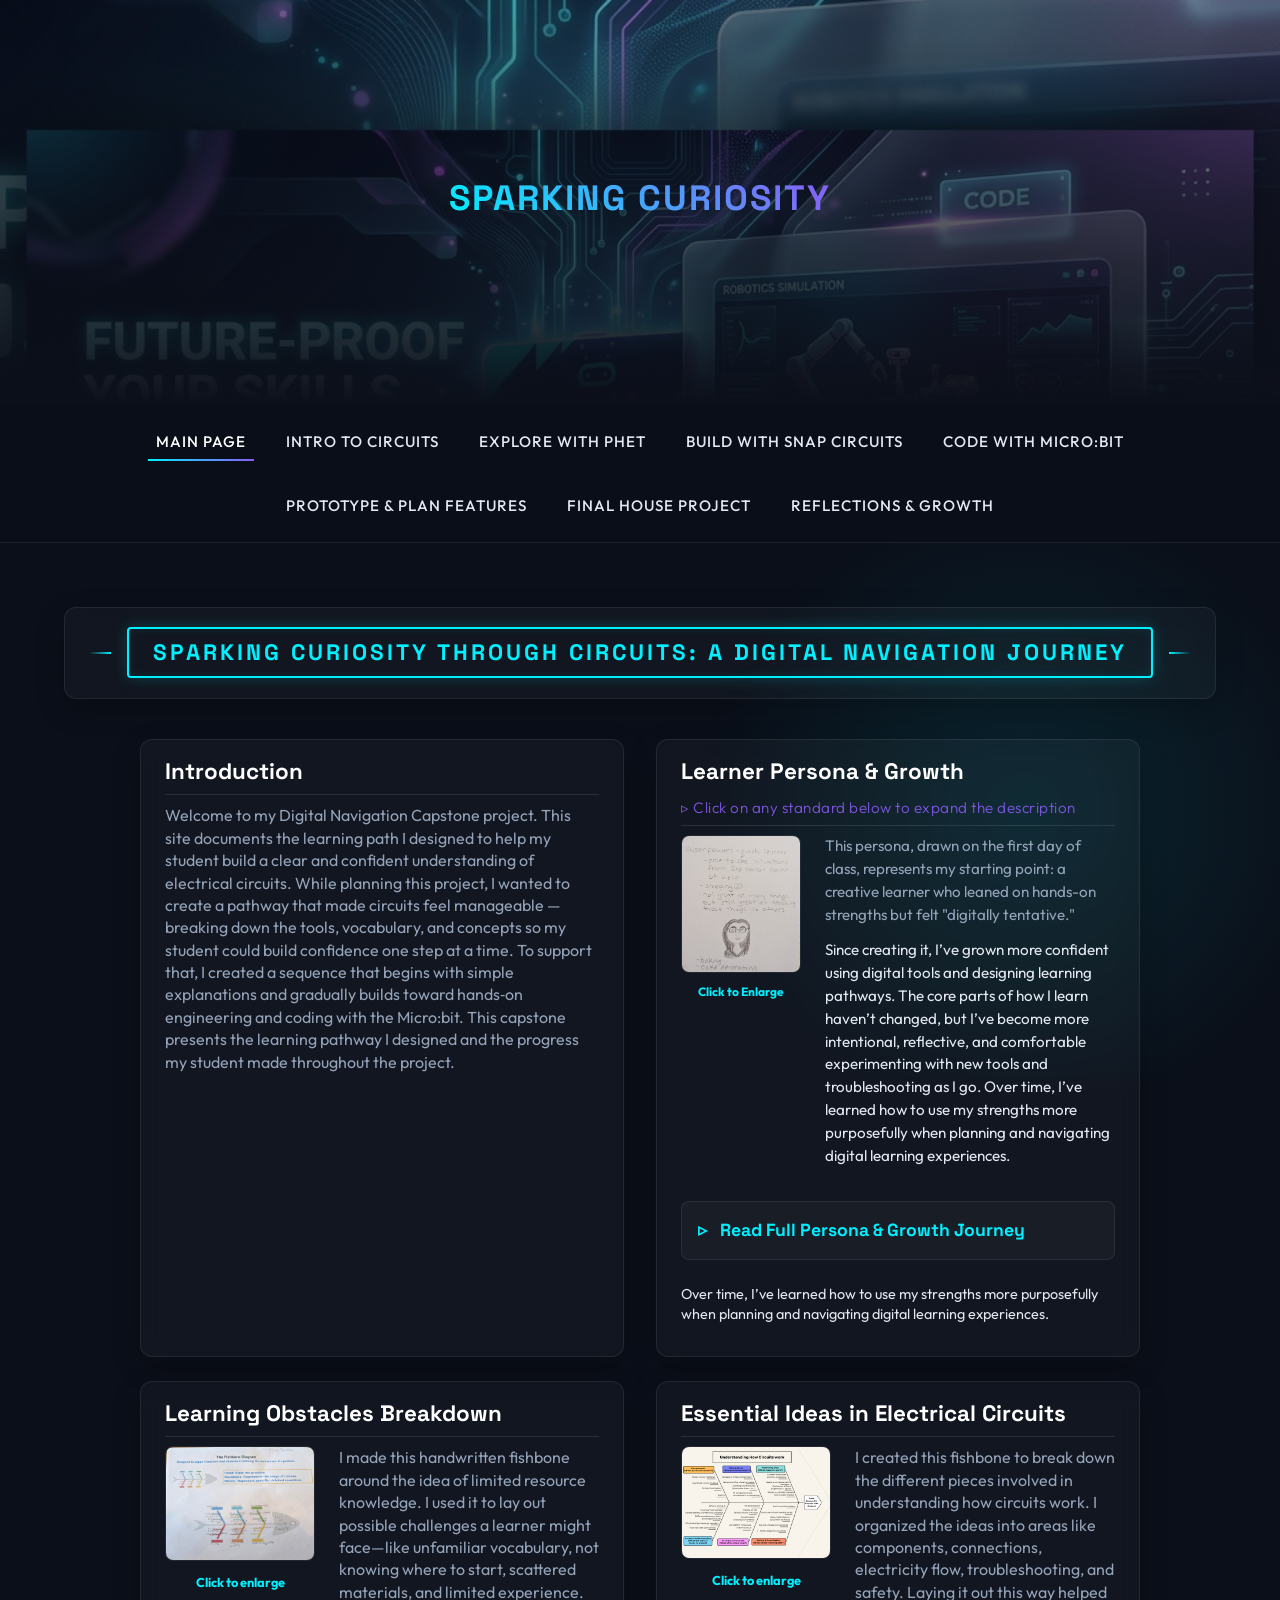
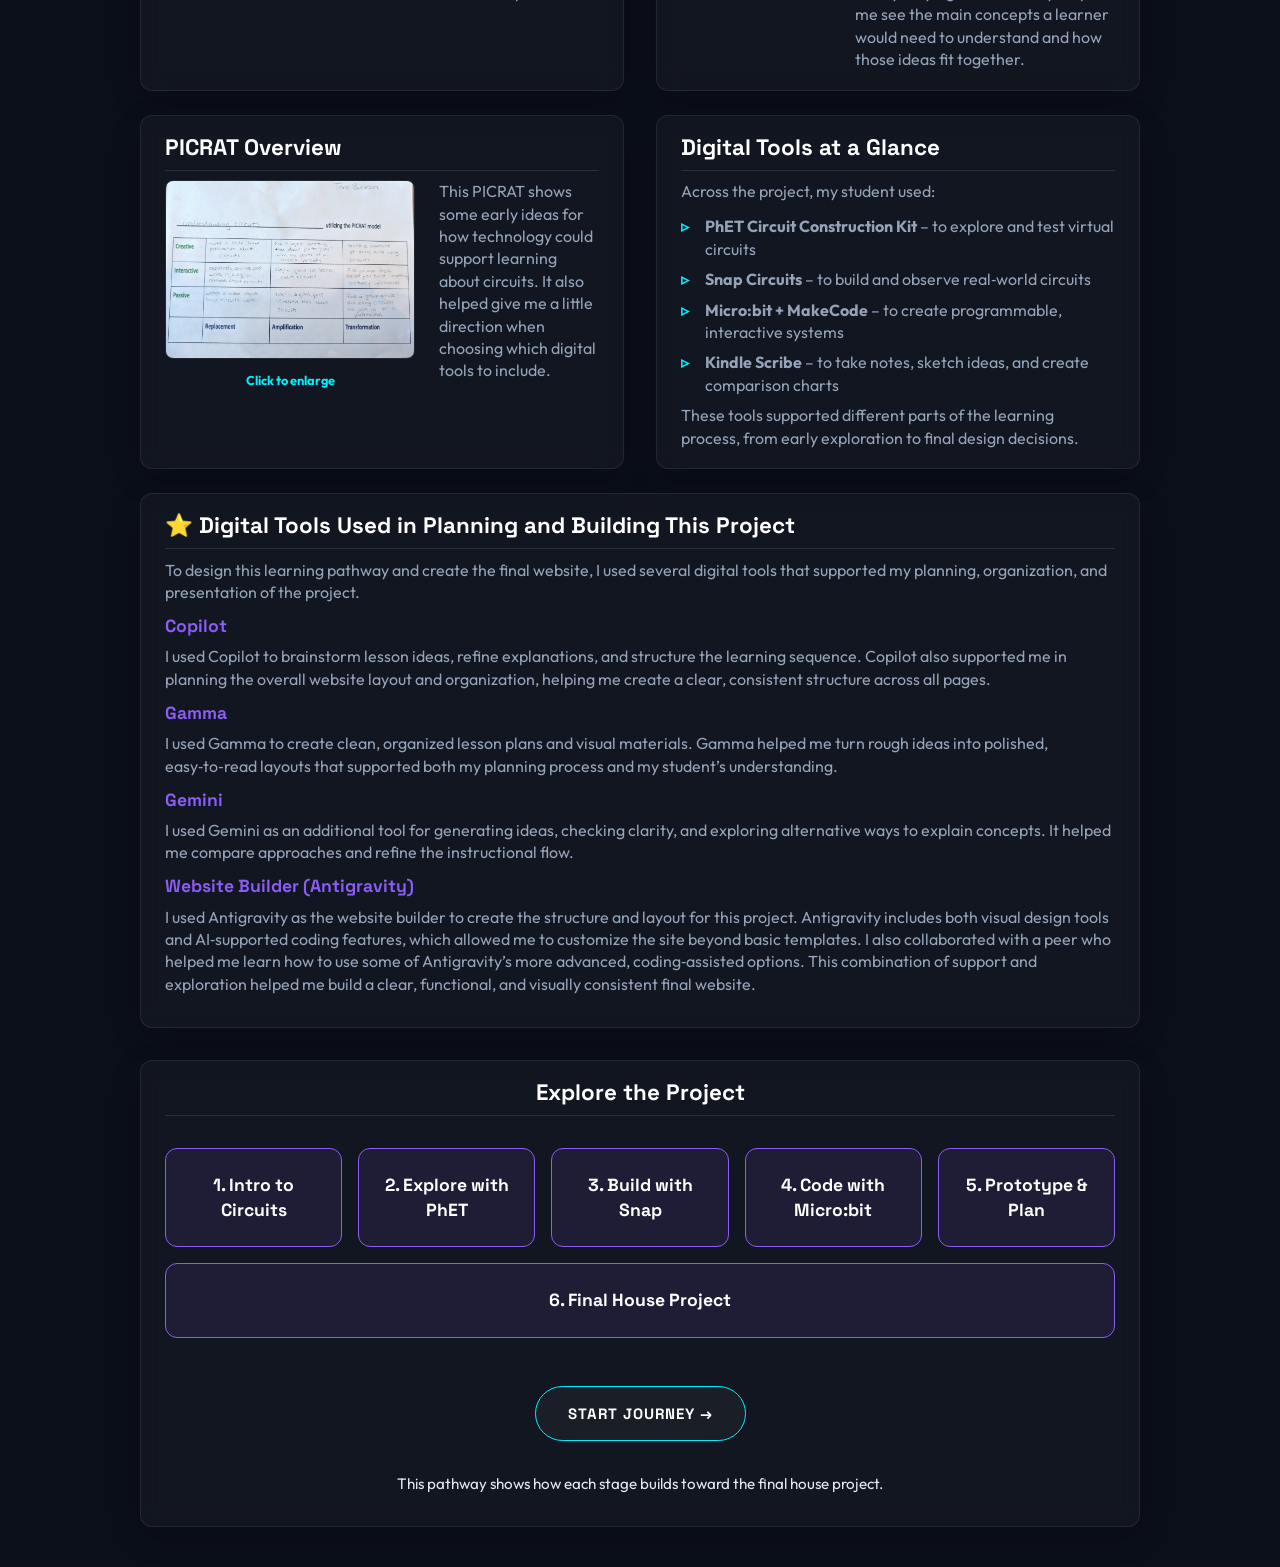
==== commit de8ee903: "feat: add reflections and growth page and update navigation across all project files" ====
--- a/index.html
+++ b/index.html
@@ -23,6 +23,7 @@
       <li><a href="code-with-microbit.html">Code with Micro:bit</a></li>
       <li><a href="prototype-and-plan.html">Prototype & Plan Features</a></li>
       <li><a href="final-house-project.html">Final House Project</a></li>
+      <li><a href="reflections-and-growth.html">Reflections & Growth</a></li>
     </ul>
   </nav>
 
@@ -40,17 +41,72 @@
       </section>
 
       <section class="section" style="margin: 0; height: 100%; display: flex; flex-direction: column;">
-        <h1>Learner Persona</h1>
-        <div style="display: flex; gap: 1.5rem; align-items: center; flex-wrap: wrap; margin-bottom: 0.8rem;">
-          <div style="flex: 0 0 150px; text-align: center;">
-            <img src="resources/persona.jpg" alt="Learner Persona" loading="lazy" class="clickable-img" style="width: 100%; border-radius: 8px; border: 1px solid var(--glass-border); cursor: pointer; transition: transform 0.2s;" title="Click to enlarge" onmouseover="this.style.transform='scale(1.05)'" onmouseout="this.style.transform='scale(1)'">
-            <p style="font-size: 0.8rem; margin-top: 0.5rem; color: var(--accent-cyan); font-weight: bold;">Click to enlarge</p>
+        <h1>Learner Persona & Growth</h1>
+        <div style="display: flex; gap: 1.5rem; align-items: flex-start; flex-wrap: wrap; margin-bottom: 0.8rem;">
+          <div style="flex: 0 0 120px; text-align: center;">
+            <img src="resources/persona.jpg" alt="Learner Persona" loading="lazy" class="clickable-img" style="width: 100%; border-radius: 8px; border: 1px solid var(--glass-border); cursor: pointer; transition: transform 0.2s;" title="Click to enlarge">
+            <p style="font-size: 0.75rem; margin-top: 0.4rem; color: var(--accent-cyan); font-weight: bold;">Click to Enlarge</p>
           </div>
           <div style="flex: 1; min-width: 200px;">
-            <p style="margin-bottom: 0;">This early persona shows who I was at the start of my digital navigation journey: a quick learner who could step back and see things from a third‑person perspective, someone who taught well even when I didn’t feel naturally skilled, and someone who leaned on creative, hands‑on strengths like baking and cake decorating. It was an honest snapshot of how I understood myself then, before I had any real structure or direction in how I approached digital learning.</p>
-          </div>
-        </div>
-        <p>Since creating it, I’ve grown more confident using digital tools and designing learning pathways. The core parts of how I learn haven’t changed, but I’ve become more intentional, reflective, and comfortable experimenting with new tools and troubleshooting as I go. Over time, I’ve learned how to use my strengths more purposefully when planning and navigating digital learning experiences.</p>
+            <p style="margin-bottom: 0.8rem; font-size: 0.95rem; line-height: 1.5;">This persona, drawn on the first day of class, represents my starting point: a creative learner who leaned on hands-on strengths but felt "digitally tentative."</p>
+            <p style="font-size: 0.95rem; line-height: 1.5; color: var(--text-light);">Since creating it, I’ve grown more confident using digital tools and designing learning pathways. The core parts of how I learn haven’t changed, but I’ve become more intentional, reflective, and comfortable experimenting with new tools and troubleshooting as I go. Over time, I’ve learned how to use my strengths more purposefully when planning and navigating digital learning experiences.</p>
+          </div>
+        </div>
+
+        <details style="margin-top: 0.5rem; background: var(--glass-bg); border: 1px solid var(--glass-border); border-radius: 8px; padding: 0.8rem; width: 100%;">
+          <summary style="font-weight: bold; color: var(--accent-cyan); cursor: pointer; padding: 0.2rem;">Read Full Persona & Growth Journey</summary>
+          
+          <div style="padding-top: 1.2rem; font-size: 0.9rem; line-height: 1.6;">
+            <p><strong>The "First Day" Snapshot:</strong> This early persona shows who I was at the start of my digital navigation journey: a quick learner who could step back and see things from a third‑person perspective, someone who taught well even when I didn’t feel naturally skilled, and someone who leaned on creative, hands‑on strengths like baking and cake decorating. It was an honest snapshot of how I understood myself then, before I had any real structure or direction in how I approached digital learning.</p>
+            
+            <h4 style="color: var(--accent-cyan); margin: 1.2rem 0 0.8rem 0;">Growth Profile: Start vs. Now</h4>
+            <table style="width: 100%; border-collapse: collapse; font-size: 0.85rem; margin-bottom: 1.5rem;">
+              <tr style="border-bottom: 2px solid var(--glass-border);">
+                <th style="text-align: left; padding: 0.6rem; color: var(--accent-cyan);">Aspect</th>
+                <th style="text-align: left; padding: 0.6rem; color: var(--text-light);">At the Start</th>
+                <th style="text-align: left; padding: 0.6rem; color: var(--accent-pink);">At the End</th>
+              </tr>
+              <tr style="border-bottom: 1px solid var(--glass-border);">
+                <td style="padding: 0.6rem; font-weight: bold;">Approach</td>
+                <td style="padding: 0.6rem; color: var(--text-light);">Trial-and-error without clear structure.</td>
+                <td style="padding: 0.6rem;">Intentional, evidence-based, and scaffolded.</td>
+              </tr>
+              <tr style="border-bottom: 1px solid var(--glass-border);">
+                <td style="padding: 0.6rem; font-weight: bold;">Tool Usage</td>
+                <td style="padding: 0.6rem; color: var(--text-light);">Leaned heavily on non-digital creative strengths.</td>
+                <td style="padding: 0.6rem;">Confident in AI, simulation, and hardware tools.</td>
+              </tr>
+              <tr style="border-bottom: 1px solid var(--glass-border);">
+                <td style="padding: 0.6rem; font-weight: bold;">Confidence</td>
+                <td style="padding: 0.6rem; color: var(--text-light);">Digitally tentative outside my comfort zone.</td>
+                <td style="padding: 0.6rem;">Comfortable navigating complex digital ecosystems.</td>
+              </tr>
+              <tr>
+                <td style="padding: 0.6rem; font-weight: bold;">Perspective</td>
+                <td style="padding: 0.6rem; color: var(--text-light);">Felt like a passenger in technical builds.</td>
+                <td style="padding: 0.6rem;">Steered the design as the Digital Navigator.</td>
+              </tr>
+            </table>
+
+            <h4 style="color: var(--accent-pink); margin: 1.2rem 0 0.8rem 0;">My Technical Superpowers</h4>
+            <div style="display: grid; grid-template-columns: 1fr; gap: 0.8rem;">
+              <div style="padding: 0.8rem; border-left: 3px solid var(--accent-cyan); background: rgba(255,255,255,0.05); border-radius: 0 8px 8px 0;">
+                <strong>1. Scaffolding Design</strong><br>
+                Building educational bridges that move a learner from abstract theory to physical reality.
+              </div>
+              <div style="padding: 0.8rem; border-left: 3px solid var(--accent-pink); background: rgba(255,255,255,0.05); border-radius: 0 8px 8px 0;">
+                <strong>2. AI-Assisted Creation</strong><br>
+                Utilizing tools like Copilot and Gemini to expand my own technical reach and presentation quality.
+              </div>
+              <div style="padding: 0.8rem; border-left: 3px solid var(--accent-cyan); background: rgba(255,255,255,0.05); border-radius: 0 8px 8px 0;">
+                <strong>3. Strategic Clarity</strong><br>
+                The ability to transform technical complexity into clear, manageable, and nurturing steps for the learner.
+              </div>
+            </div>
+          </div>
+        </details>
+        
+        <p style="font-size: 0.9rem; margin-top: auto; color: var(--text-light); padding-top: 1rem;">Over time, I’ve learned how to use my strengths more purposefully when planning and navigating digital learning experiences.</p>
       </section>
     </div>
 
--- a/css/style.css
+++ b/css/style.css
@@ -284,8 +284,8 @@
 }
 .compact-section h3 {
   font-size: 0.95rem;
-  margin-top: 0.5rem;
-  margin-bottom: 0.1rem;
+  margin-top: 1.8rem;
+  margin-bottom: 0.5rem;
 }
 .compact-section p {
   font-size: 0.85rem;
@@ -686,6 +686,64 @@
 
 .resource-action {
   font-size: 0.8rem;
+  font-weight: 600;
+  color: var(--accent-cyan);
+  text-transform: uppercase;
+  letter-spacing: 1px;
+}
+
+/* Tool Header & Links Layout */
+.tool-header-row {
+  display: flex;
+  align-items: center;
+  flex-wrap: wrap;
+  column-gap: 1.5rem;
+  margin-top: 1rem;
+}
+
+.tool-header-row h3 {
+  margin: 0 !important;
+}
+
+/* Tool Lesson Links - Inline & Subtle */
+.tool-links {
+  display: inline-flex;
+  flex-wrap: wrap;
+  gap: 0.8rem;
+  margin-left: 1rem;
+  vertical-align: middle;
+}
+
+.tool-link {
+  display: inline-flex;
+  align-items: center;
+  gap: 0.3rem;
+  color: var(--text-muted);
+  font-size: 0.7rem;
+  text-decoration: none;
+  transition: all 0.2s ease;
+  font-weight: 500;
+  white-space: nowrap;
+}
+
+.tool-link:hover {
+  color: var(--accent-cyan);
+  border-bottom-color: var(--accent-cyan);
+}
+
+.tool-link svg {
+  width: 12px;
+  height: 12px;
+  opacity: 0.6;
+  transition: opacity 0.2s ease;
+}
+
+.tool-link:hover svg {
+  opacity: 1;
+}
+
+.resource-action {
+  font-size: 0.8rem;
   font-weight: 800;
   text-transform: uppercase;
   letter-spacing: 1px;
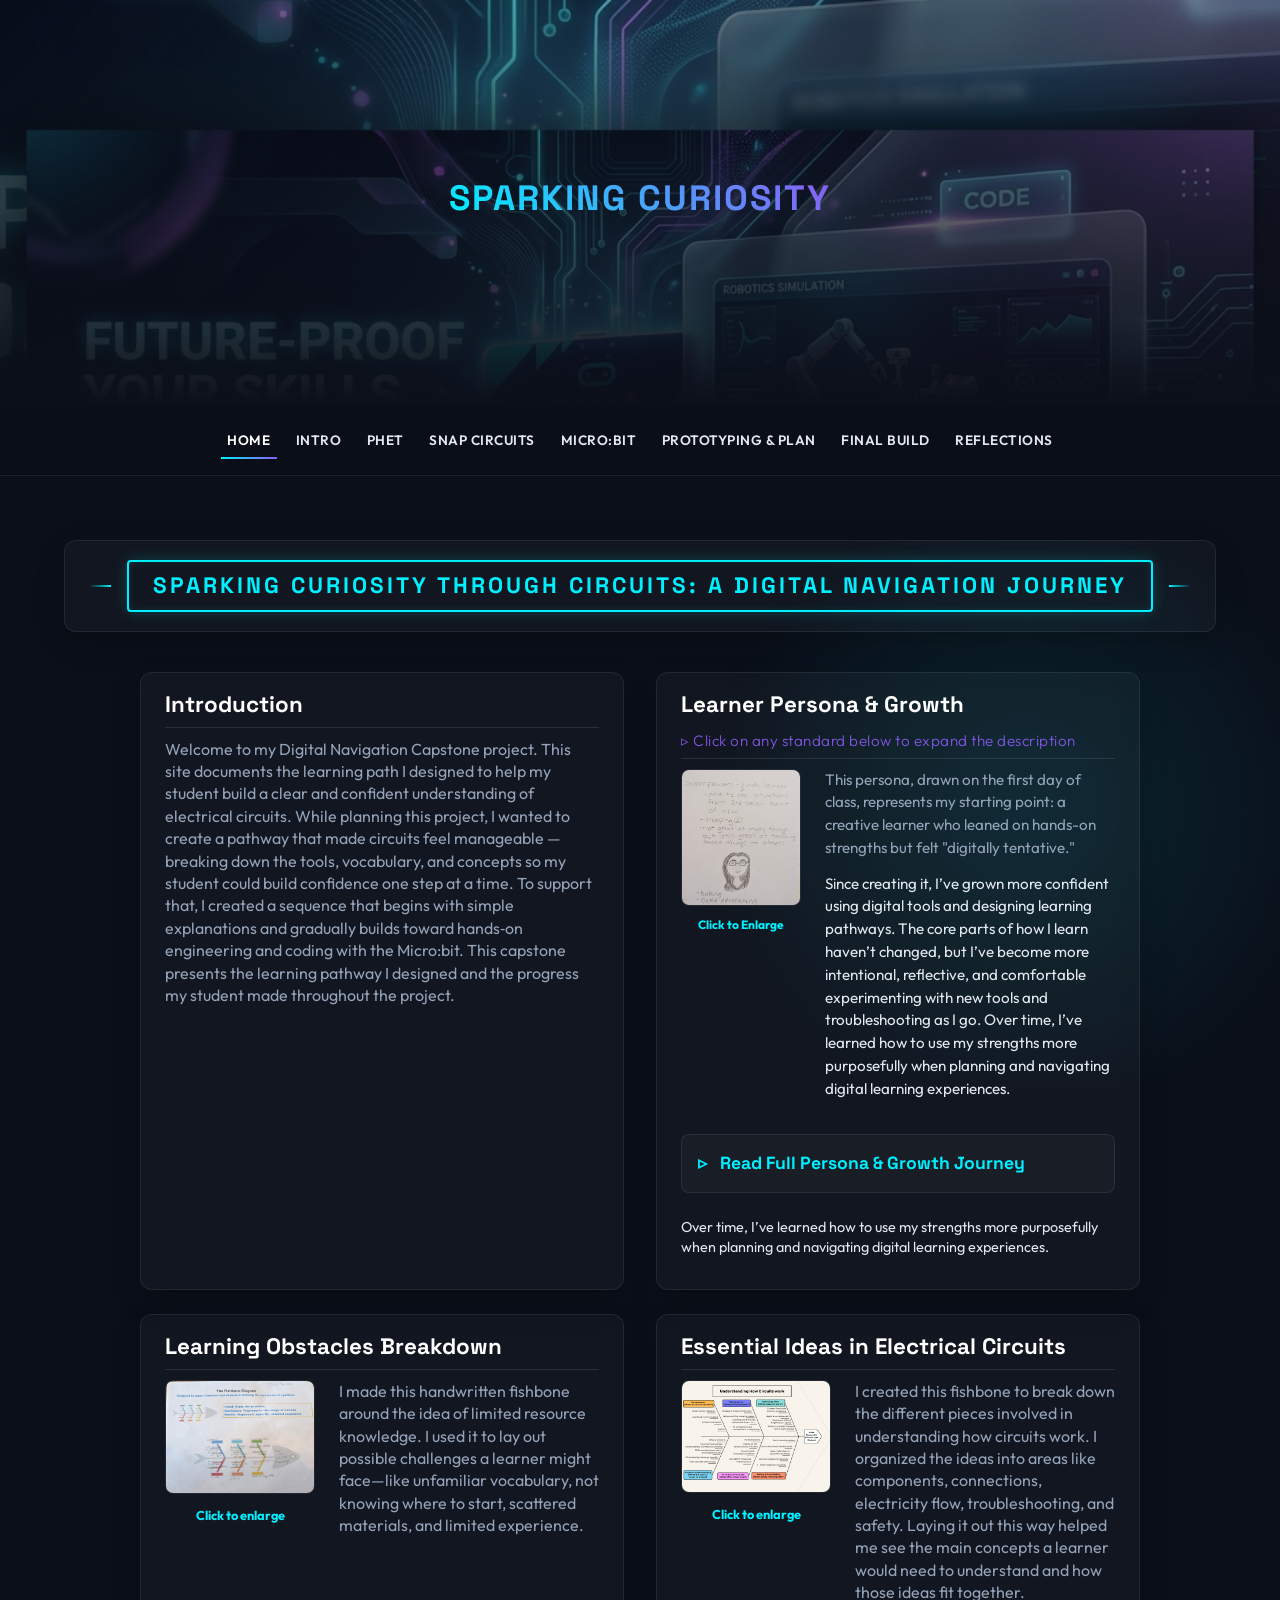
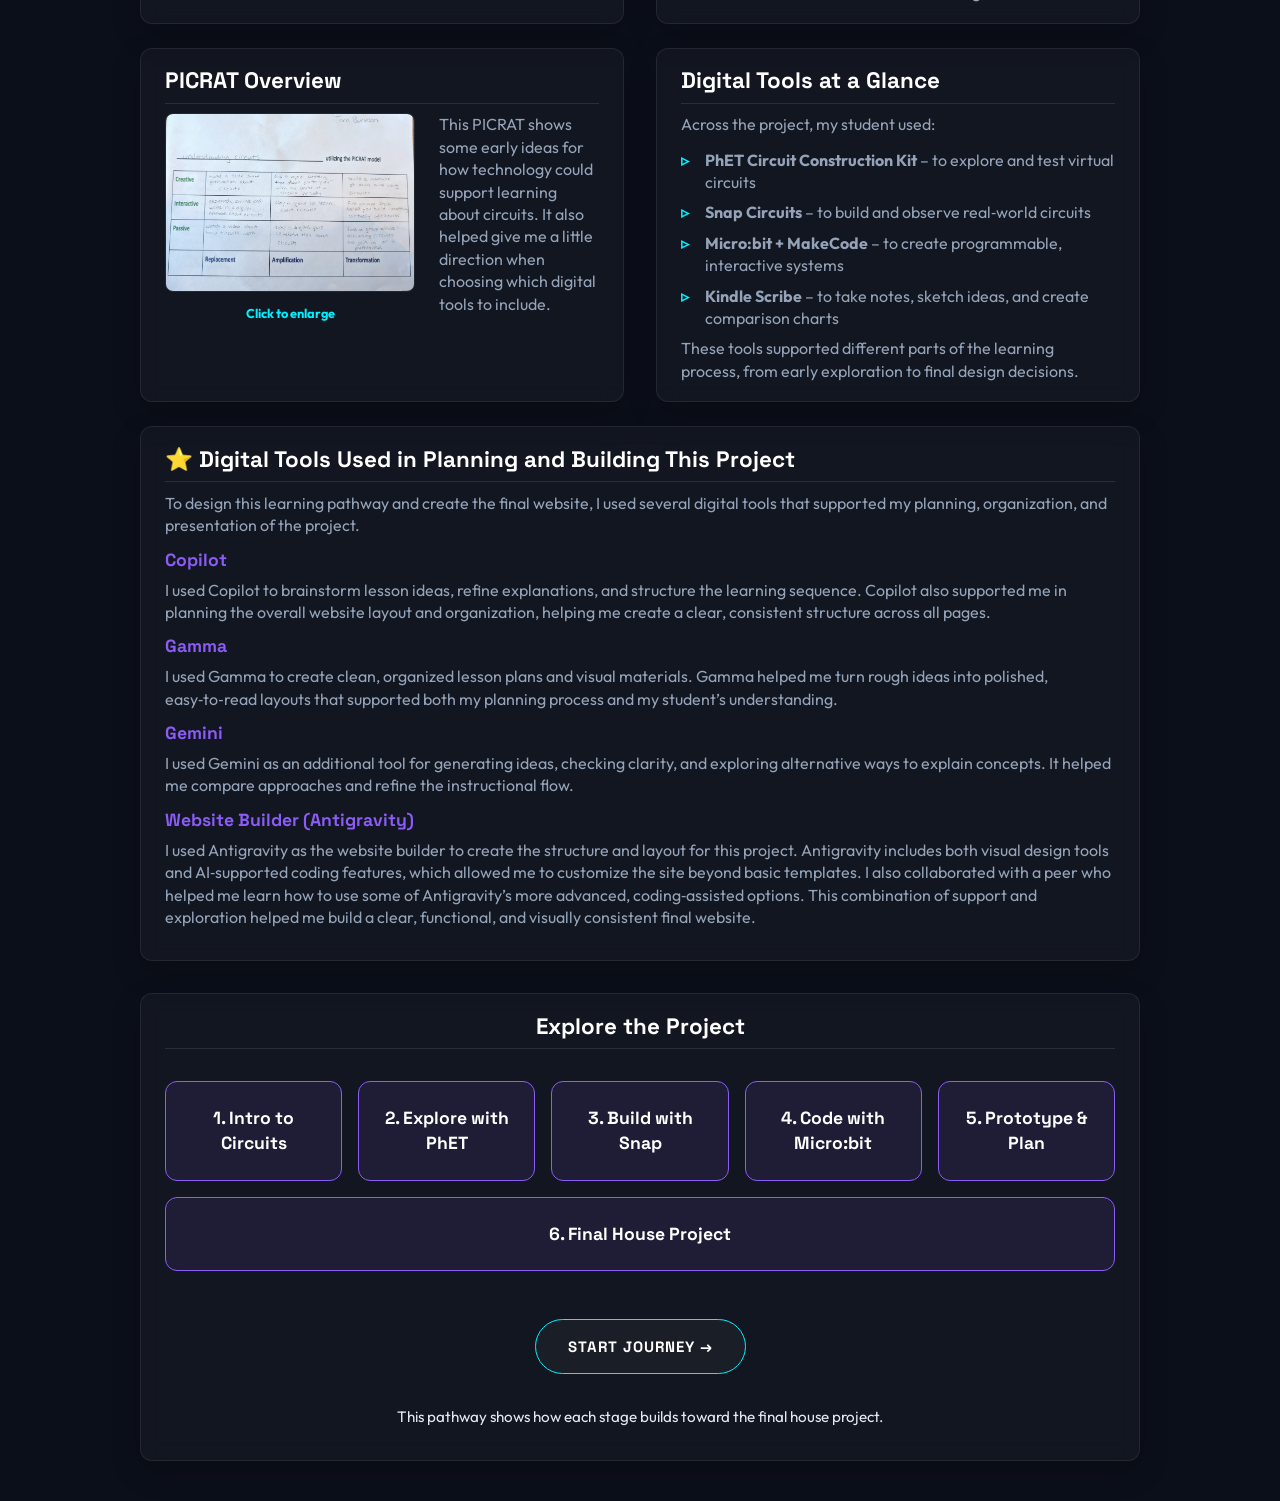
==== commit 33e13f0c: "refactor: shorten navigation labels, add project status indicator, and initialize global stylesheet" ====
--- a/index.html
+++ b/index.html
@@ -16,14 +16,14 @@
   <!-- Navigation -->
   <nav>
     <ul>
-      <li><a href="index.html" class="active">Main Page</a></li>
-      <li><a href="intro-to-circuits.html">Intro to Circuits</a></li>
-      <li><a href="explore-with-phet.html">Explore with PhET</a></li>
-      <li><a href="build-with-snap-circuits.html">Build with Snap Circuits</a></li>
-      <li><a href="code-with-microbit.html">Code with Micro:bit</a></li>
-      <li><a href="prototype-and-plan.html">Prototype & Plan Features</a></li>
-      <li><a href="final-house-project.html">Final House Project</a></li>
-      <li><a href="reflections-and-growth.html">Reflections & Growth</a></li>
+      <li><a href="index.html" class="active">Home</a></li>
+      <li><a href="intro-to-circuits.html">Intro</a></li>
+      <li><a href="explore-with-phet.html">PhET</a></li>
+      <li><a href="build-with-snap-circuits.html">Snap Circuits</a></li>
+      <li><a href="code-with-microbit.html">Micro:bit</a></li>
+      <li><a href="prototype-and-plan.html">Prototyping & Plan</a></li>
+      <li><a href="final-house-project.html">Final Build</a></li>
+      <li><a href="reflections-and-growth.html">Reflections</a></li>
     </ul>
   </nav>
 
@@ -116,7 +116,7 @@
         <h1>Learning Obstacles Breakdown</h1>
         <div style="display: flex; gap: 1.5rem; align-items: flex-start; flex-wrap: wrap;">
           <div style="flex: 0 0 150px; text-align: center;">
-            <img src="resources/resource_fish.jpg" alt="Learner Fishbone Diagram" loading="lazy" class="clickable-img" style="width: 100%; border-radius: 8px; border: 1px solid var(--glass-border); cursor: pointer; transition: transform 0.2s;" title="Click to enlarge" onmouseover="this.style.transform='scale(1.05)'" onmouseout="this.style.transform='scale(1)'">
+            <img src="resources/resource_fish.jpg" alt="Learner Fishbone Diagram: A handwritten diagram identifying challenges like limited experience, scattered materials, and unfamiliar vocabulary." loading="lazy" class="clickable-img" style="width: 100%; border-radius: 8px; border: 1px solid var(--glass-border); cursor: pointer; transition: transform 0.2s;" title="Click to enlarge" onmouseover="this.style.transform='scale(1.05)'" onmouseout="this.style.transform='scale(1)'">
             <p style="font-size: 0.8rem; margin-top: 0.5rem; color: var(--accent-cyan); font-weight: bold;">Click to enlarge</p>
           </div>
           <div style="flex: 1; min-width: 200px;">
@@ -129,7 +129,7 @@
         <h1>Essential Ideas in Electrical Circuits</h1>
         <div style="display: flex; gap: 1.5rem; align-items: flex-start; flex-wrap: wrap;">
           <div style="flex: 0 0 150px; text-align: center;">
-            <img src="resources/circuit_fish.png" alt="Teacher Fishbone Diagram" loading="lazy" class="clickable-img" style="width: 100%; border-radius: 8px; border: 1px solid var(--glass-border); cursor: pointer; transition: transform 0.2s;" title="Click to enlarge" onmouseover="this.style.transform='scale(1.05)'" onmouseout="this.style.transform='scale(1)'">
+            <img src="resources/circuit_fish.png" alt="Teacher Fishbone Diagram: A structured breakdown of essential circuit concepts including components, connections, electricity flow, troubleshooting, and safety." loading="lazy" class="clickable-img" style="width: 100%; border-radius: 8px; border: 1px solid var(--glass-border); cursor: pointer; transition: transform 0.2s;" title="Click to enlarge" onmouseover="this.style.transform='scale(1.05)'" onmouseout="this.style.transform='scale(1)'">
             <p style="font-size: 0.8rem; margin-top: 0.5rem; color: var(--accent-cyan); font-weight: bold;">Click to enlarge</p>
           </div>
           <div style="flex: 1; min-width: 200px;">
@@ -145,7 +145,7 @@
         <h1>PICRAT Overview</h1>
         <div style="display: flex; gap: 1.5rem; align-items: flex-start; flex-wrap: wrap;">
           <div style="flex: 0 0 250px; text-align: center;">
-            <img src="resources/picrat.jpg" alt="PICRAT Model Graphic" loading="lazy" class="clickable-img" style="width: 100%; border-radius: 8px; border: 1px solid var(--glass-border); cursor: pointer; transition: transform 0.2s;" title="Click to enlarge" onmouseover="this.style.transform='scale(1.05)'" onmouseout="this.style.transform='scale(1)'">
+            <img src="resources/picrat.jpg" alt="PICRAT Model Matrix: A visual guide for choosing digital tools based on whether the technology replaces, amplifies, or transforms learning, and whether the student is passive, active, or creative." loading="lazy" class="clickable-img" style="width: 100%; border-radius: 8px; border: 1px solid var(--glass-border); cursor: pointer; transition: transform 0.2s;" title="Click to enlarge" onmouseover="this.style.transform='scale(1.05)'" onmouseout="this.style.transform='scale(1)'">
             <p style="font-size: 0.8rem; margin-top: 0.5rem; color: var(--accent-cyan); font-weight: bold;">Click to enlarge</p>
           </div>
           <div style="flex: 1; min-width: 150px;">
--- a/css/style.css
+++ b/css/style.css
@@ -117,7 +117,7 @@
   display: flex;
   flex-wrap: wrap;
   justify-content: center;
-  gap: 1.5rem;
+  gap: 0.8rem;
   transition: all 0.4s ease;
 }
 
@@ -127,11 +127,11 @@
 
 nav a {
   display: inline-block;
-  padding: 0.6rem 0.5rem;
-  font-size: 0.95rem;
-  font-weight: 500;
+  padding: 0.6rem 0.4rem;
+  font-size: 0.85rem;
+  font-weight: 600;
   text-transform: uppercase;
-  letter-spacing: 1px;
+  letter-spacing: 0.5px;
   color: var(--text-main);
   transition: all 0.3s ease;
 }
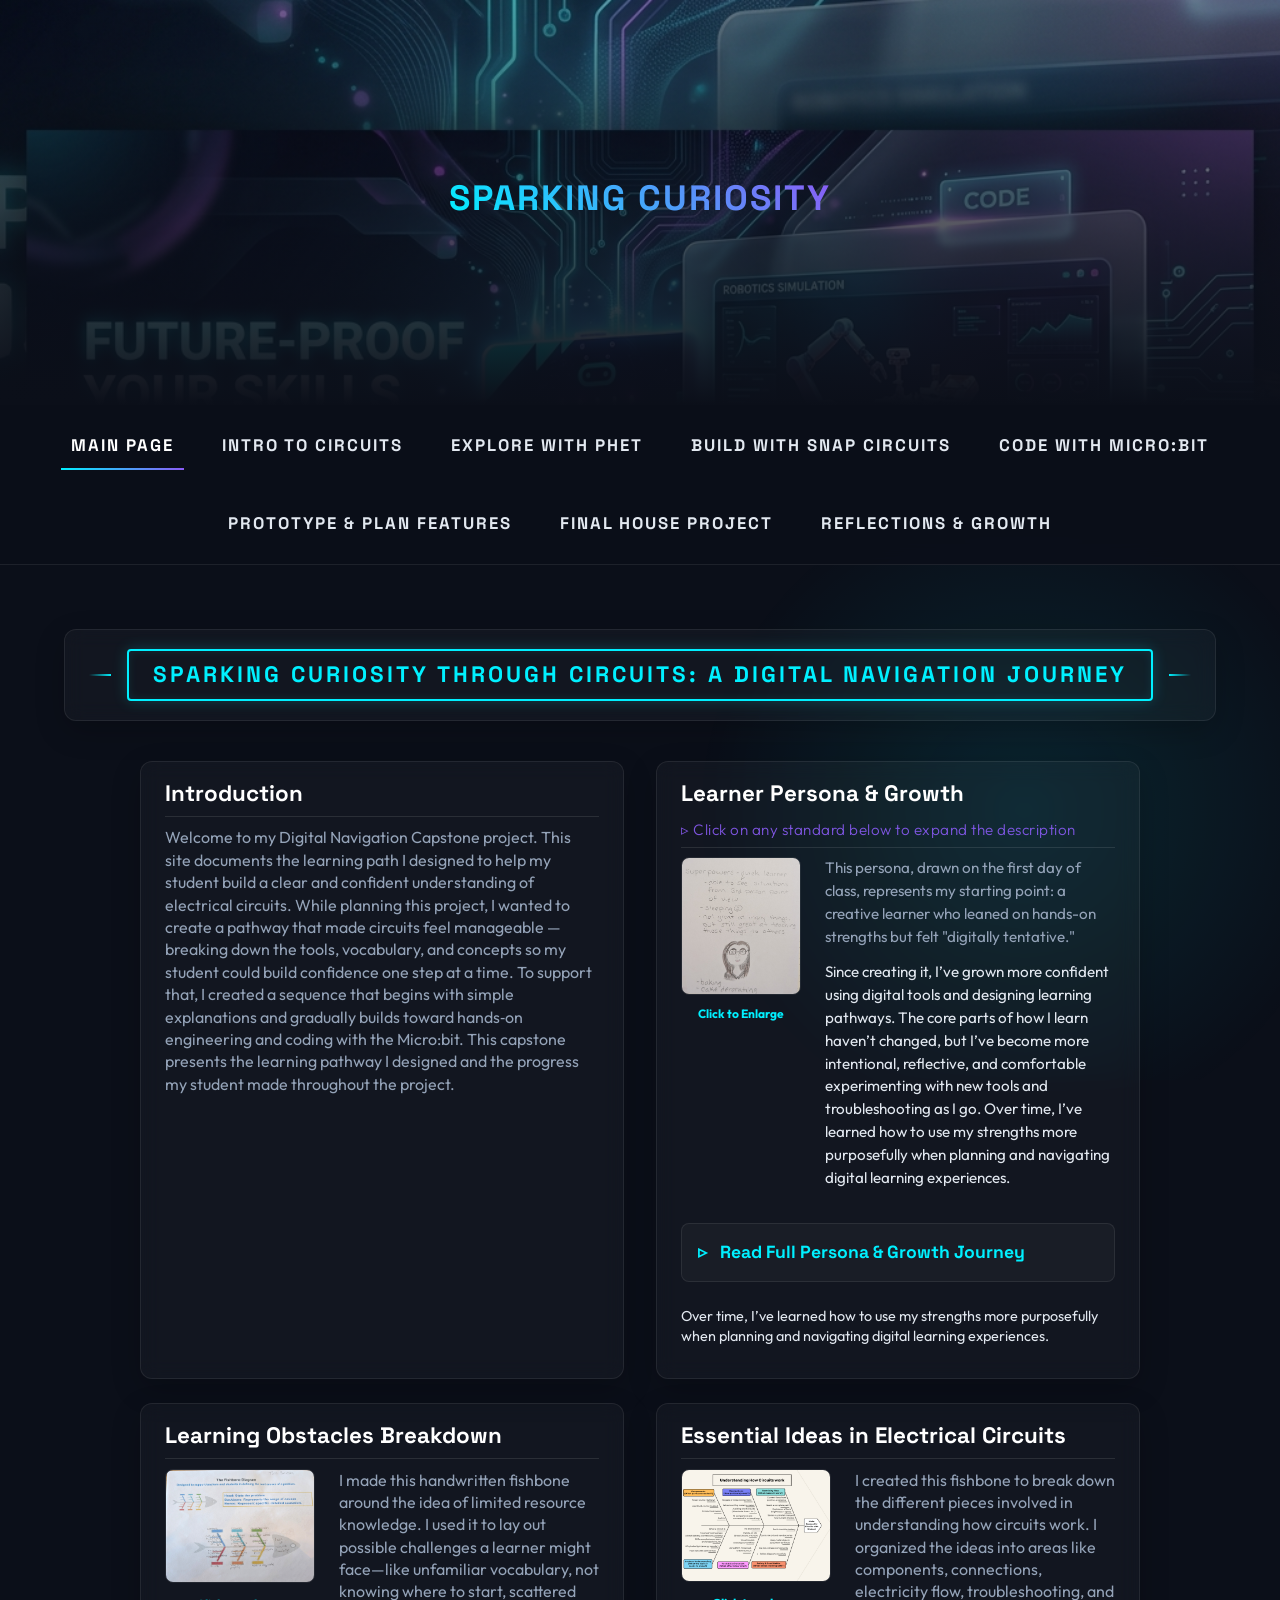
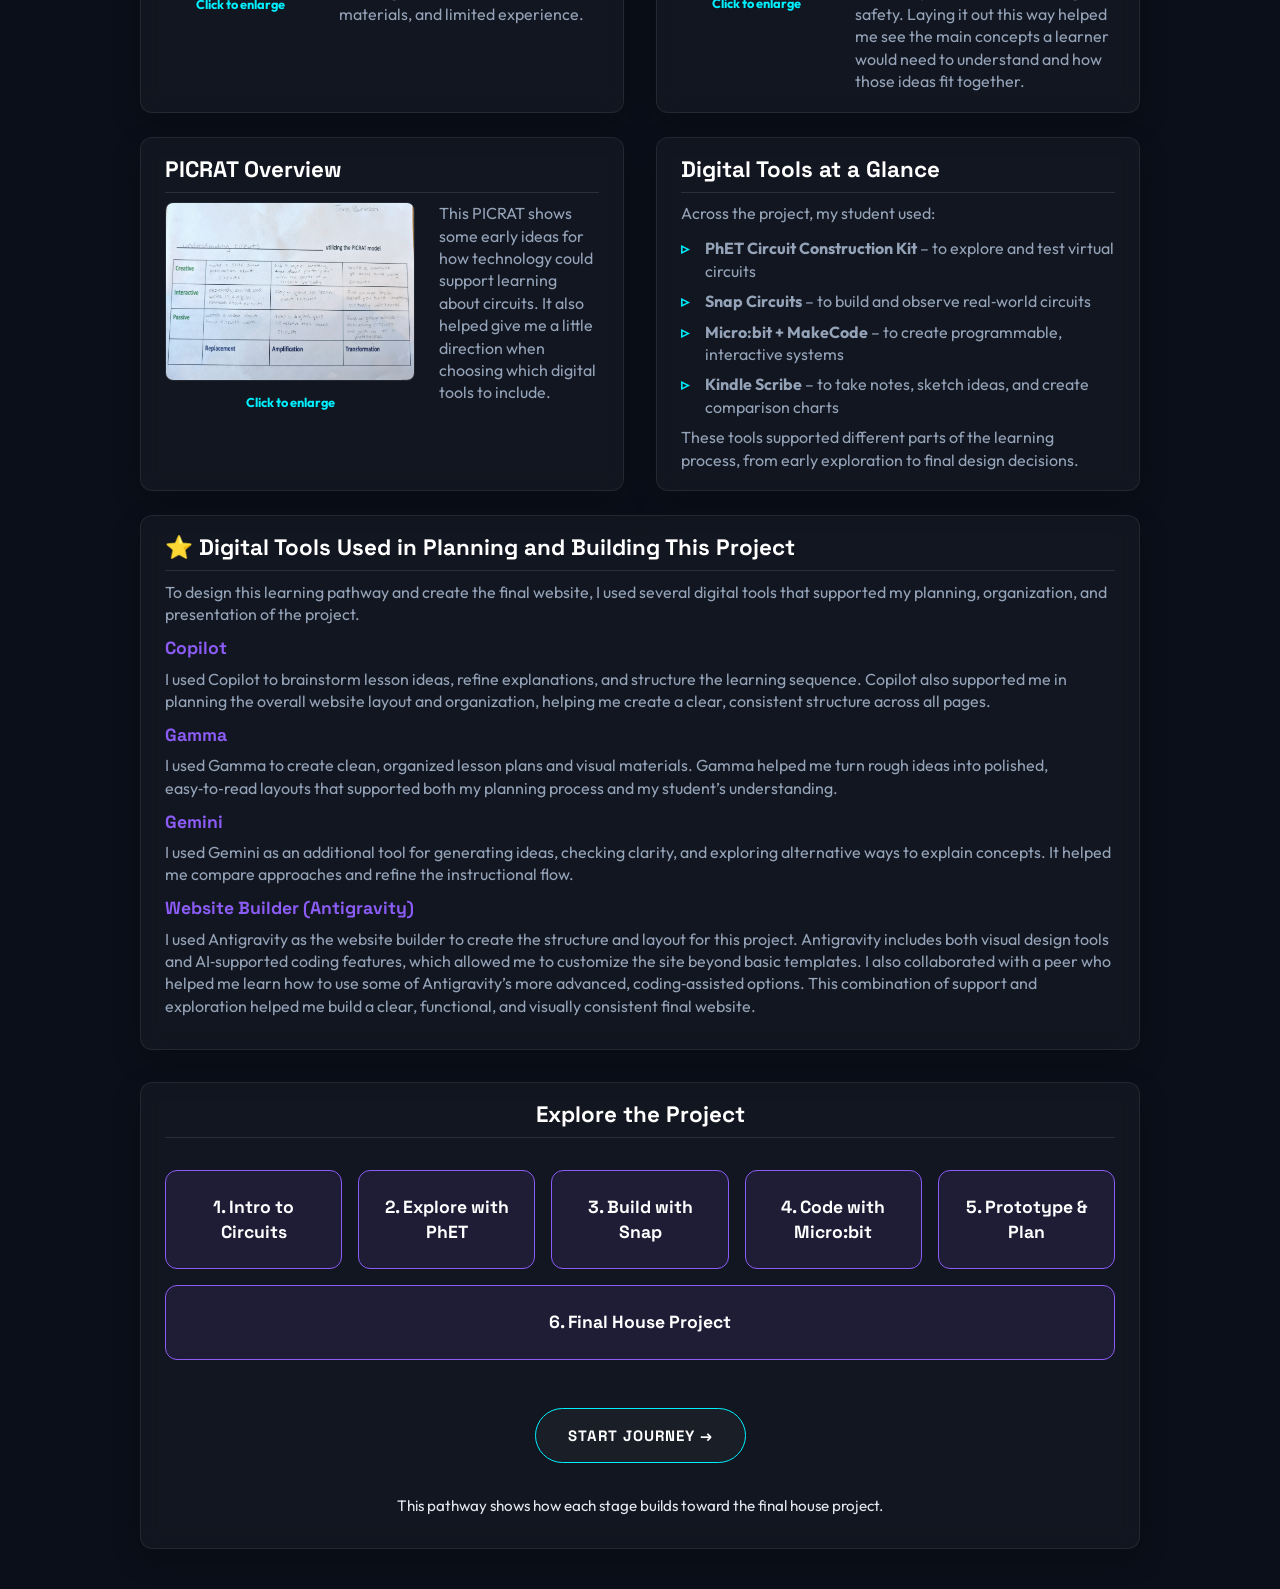
==== commit ed7dc0ef: "feat: update navigation labels, add data attributes, and implement global site styling and scripts." ====
--- a/index.html
+++ b/index.html
@@ -16,14 +16,14 @@
   <!-- Navigation -->
   <nav>
     <ul>
-      <li><a href="index.html" class="active">Home</a></li>
-      <li><a href="intro-to-circuits.html">Intro</a></li>
-      <li><a href="explore-with-phet.html">PhET</a></li>
-      <li><a href="build-with-snap-circuits.html">Snap Circuits</a></li>
-      <li><a href="code-with-microbit.html">Micro:bit</a></li>
-      <li><a href="prototype-and-plan.html">Prototyping & Plan</a></li>
-      <li><a href="final-house-project.html">Final Build</a></li>
-      <li><a href="reflections-and-growth.html">Reflections</a></li>
+      <li><a href="index.html" class="active" data-short="Home">Main Page</a></li>
+      <li><a href="intro-to-circuits.html" data-short="Intro">Intro to Circuits</a></li>
+      <li><a href="explore-with-phet.html" data-short="PhET">Explore with PhET</a></li>
+      <li><a href="build-with-snap-circuits.html" data-short="Snap">Build with Snap Circuits</a></li>
+      <li><a href="code-with-microbit.html" data-short="Micro:bit">Code with Micro:bit</a></li>
+      <li><a href="prototype-and-plan.html" data-short="Prototyping">Prototype & Plan Features</a></li>
+      <li><a href="final-house-project.html" data-short="Final Build">Final House Project</a></li>
+      <li><a href="reflections-and-growth.html" data-short="Reflections">Reflections & Growth</a></li>
     </ul>
   </nav>
 
--- a/css/style.css
+++ b/css/style.css
@@ -117,7 +117,7 @@
   display: flex;
   flex-wrap: wrap;
   justify-content: center;
-  gap: 0.8rem;
+  gap: 1.8rem;
   transition: all 0.4s ease;
 }
 
@@ -127,11 +127,12 @@
 
 nav a {
   display: inline-block;
-  padding: 0.6rem 0.4rem;
-  font-size: 0.85rem;
-  font-weight: 600;
+  padding: 0.8rem 0.6rem;
+  font-family: 'Space Grotesk', sans-serif;
+  font-size: 1.05rem;
+  font-weight: 700;
   text-transform: uppercase;
-  letter-spacing: 0.5px;
+  letter-spacing: 2px;
   color: var(--text-main);
   transition: all 0.3s ease;
 }
@@ -144,7 +145,7 @@
 
 nav.nav-compact ul {
   flex-wrap: nowrap;
-  gap: 0.4rem;
+  gap: 1.2rem;
   overflow-x: auto;
   white-space: nowrap;
   padding-bottom: 0px;
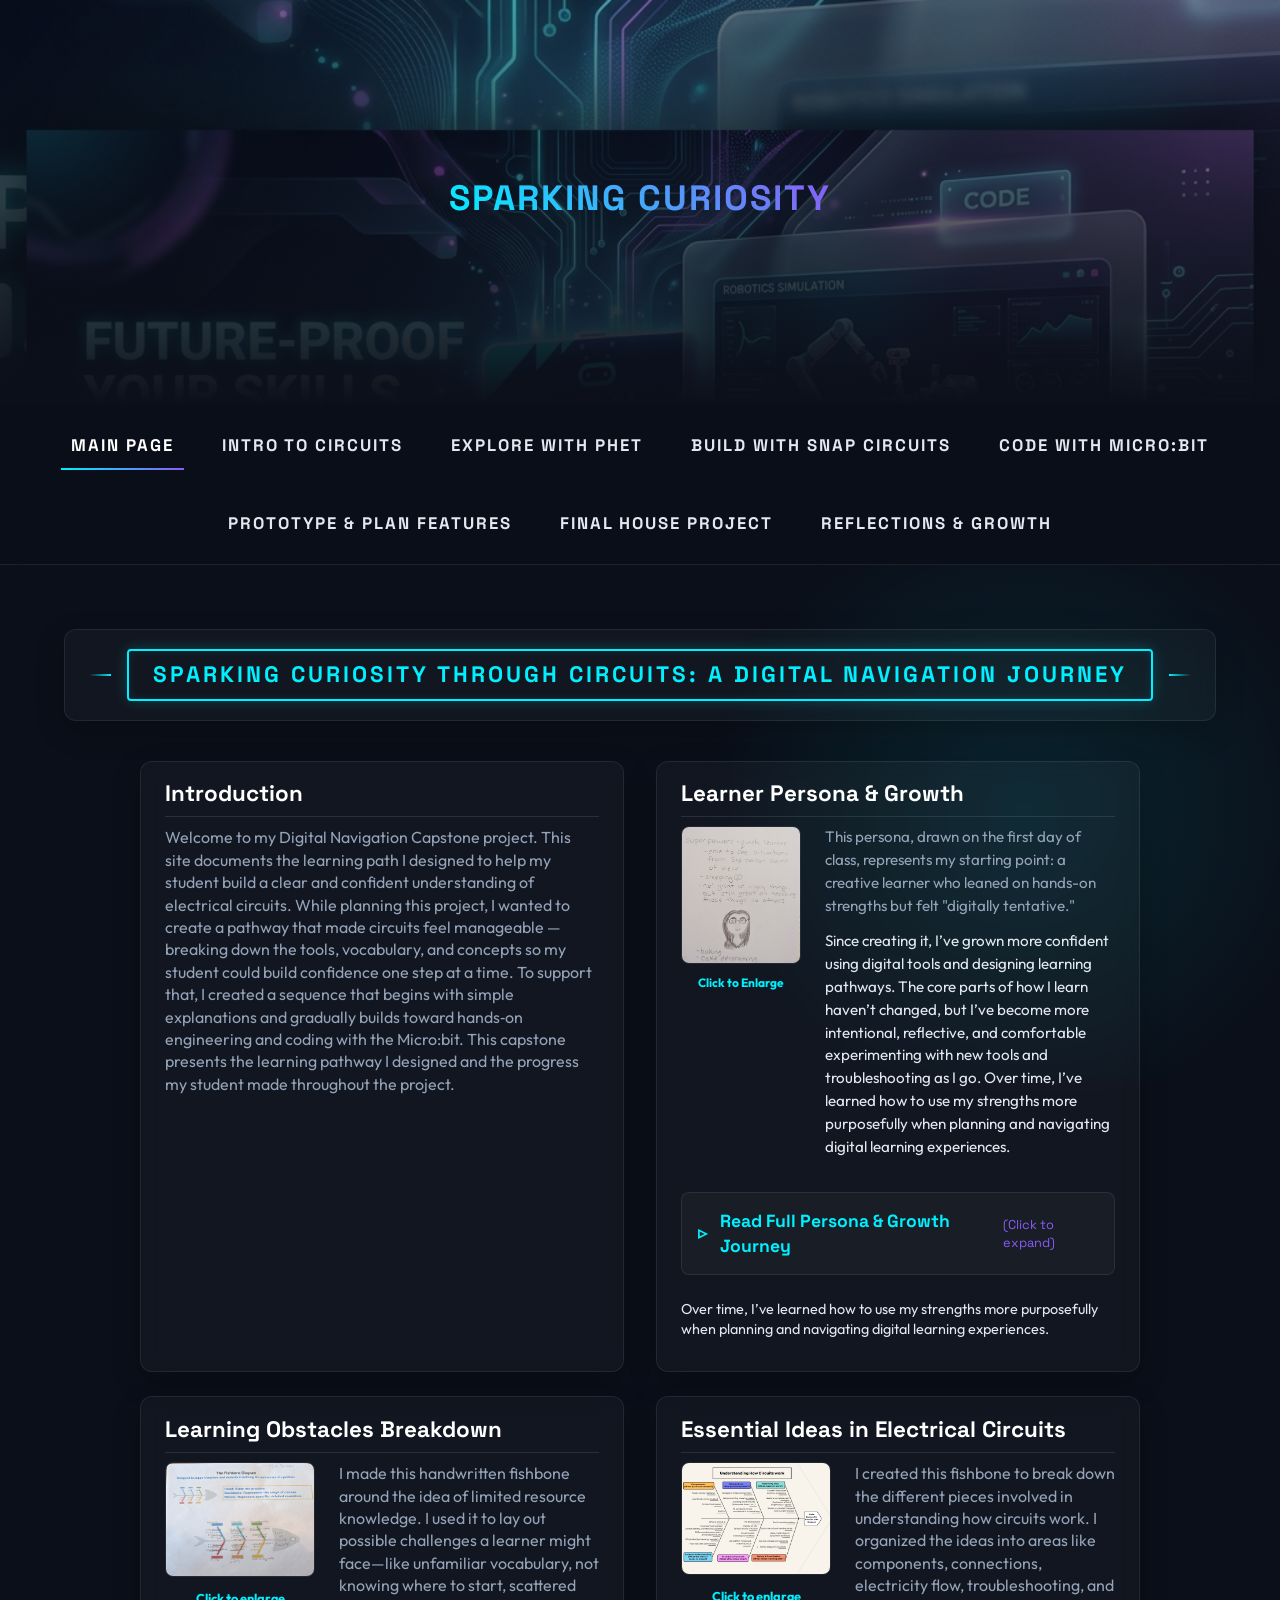
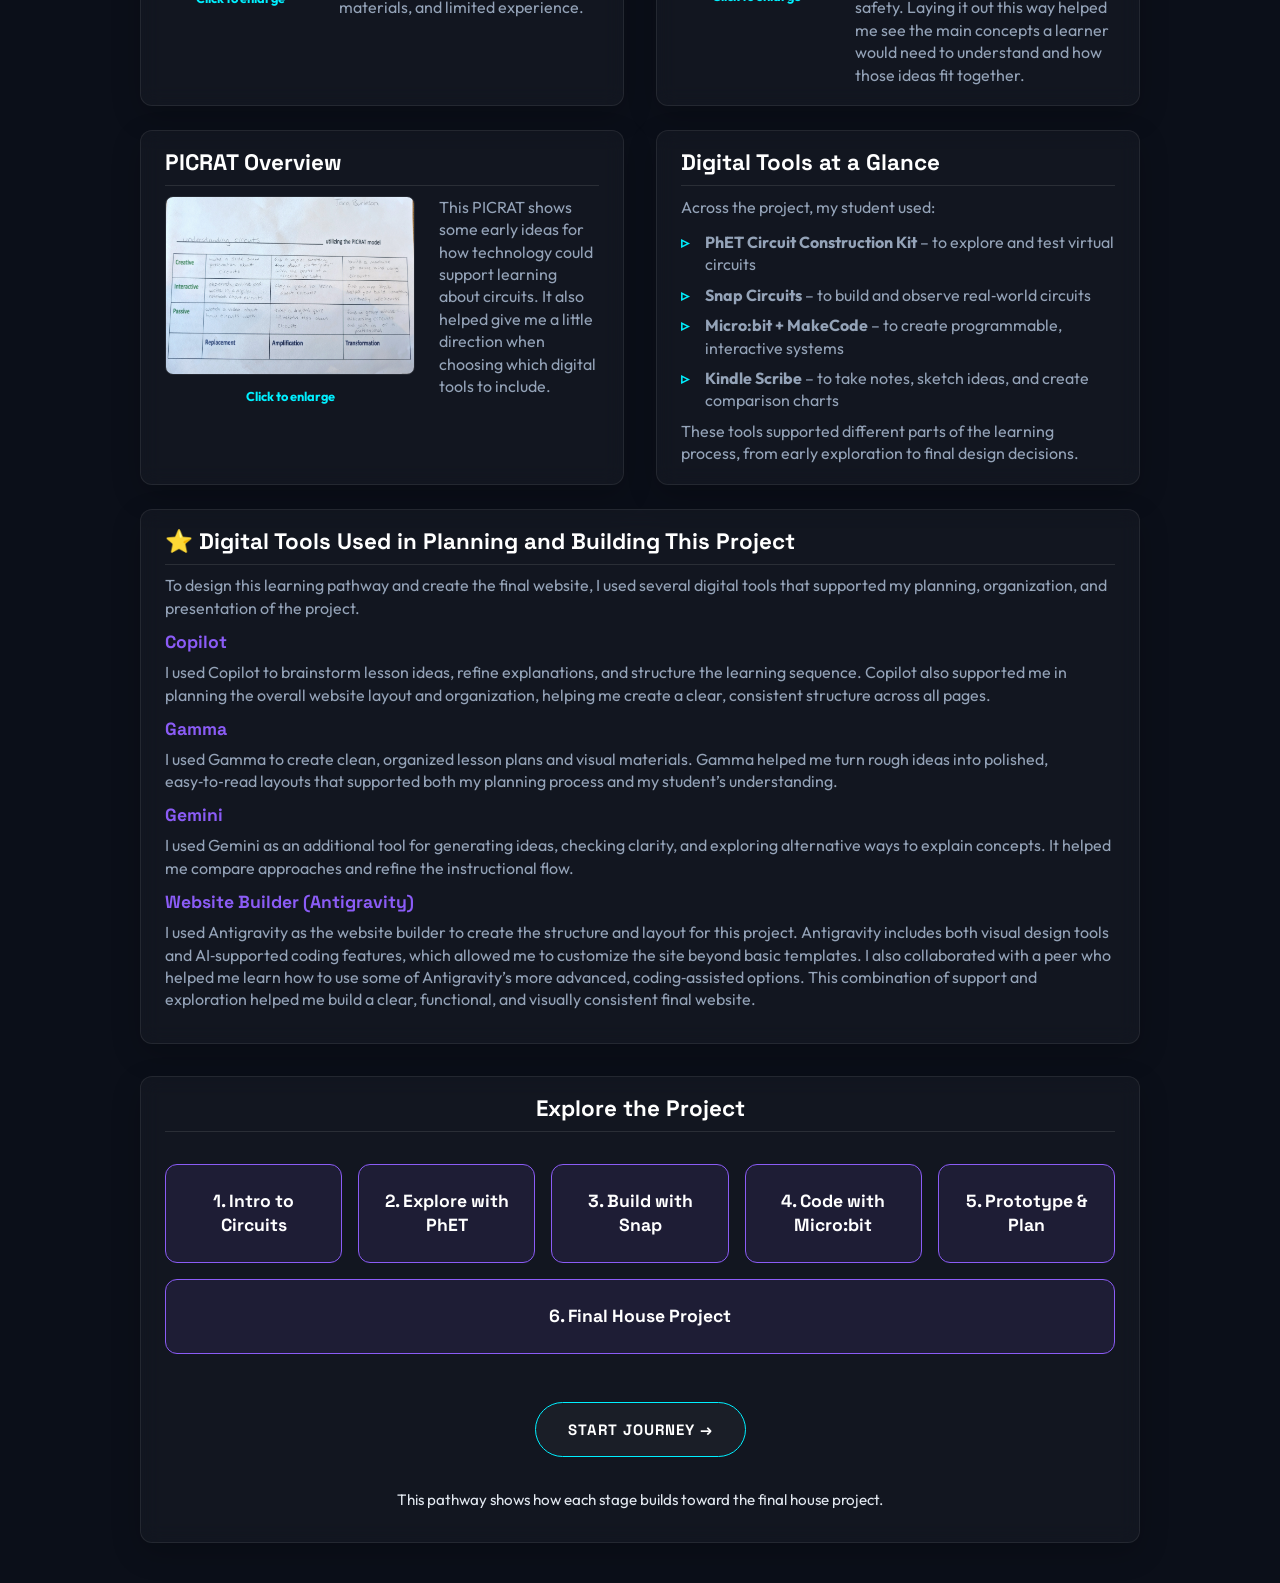
==== commit 5ba170b6: "feat: update Snap Circuits page content, standardize navigation links, and add new assets and stylin" ====
--- a/index.html
+++ b/index.html
@@ -19,7 +19,7 @@
       <li><a href="index.html" class="active" data-short="Home">Main Page</a></li>
       <li><a href="intro-to-circuits.html" data-short="Intro">Intro to Circuits</a></li>
       <li><a href="explore-with-phet.html" data-short="PhET">Explore with PhET</a></li>
-      <li><a href="build-with-snap-circuits.html" data-short="Snap">Build with Snap Circuits</a></li>
+      <li><a href="build-with-snap-circuits.html" data-short="Snap Circuits">Build with Snap Circuits</a></li>
       <li><a href="code-with-microbit.html" data-short="Micro:bit">Code with Micro:bit</a></li>
       <li><a href="prototype-and-plan.html" data-short="Prototyping">Prototype & Plan Features</a></li>
       <li><a href="final-house-project.html" data-short="Final Build">Final House Project</a></li>
@@ -44,7 +44,7 @@
         <h1>Learner Persona & Growth</h1>
         <div style="display: flex; gap: 1.5rem; align-items: flex-start; flex-wrap: wrap; margin-bottom: 0.8rem;">
           <div style="flex: 0 0 120px; text-align: center;">
-            <img src="resources/persona.jpg" alt="Learner Persona" loading="lazy" class="clickable-img" style="width: 100%; border-radius: 8px; border: 1px solid var(--glass-border); cursor: pointer; transition: transform 0.2s;" title="Click to enlarge">
+            <img src="assets/persona.jpg" alt="Learner Persona" loading="lazy" class="clickable-img" style="width: 100%; border-radius: 8px; border: 1px solid var(--glass-border); cursor: pointer; transition: transform 0.2s;" title="Click to enlarge">
             <p style="font-size: 0.75rem; margin-top: 0.4rem; color: var(--accent-cyan); font-weight: bold;">Click to Enlarge</p>
           </div>
           <div style="flex: 1; min-width: 200px;">
@@ -54,7 +54,7 @@
         </div>
 
         <details style="margin-top: 0.5rem; background: var(--glass-bg); border: 1px solid var(--glass-border); border-radius: 8px; padding: 0.8rem; width: 100%;">
-          <summary style="font-weight: bold; color: var(--accent-cyan); cursor: pointer; padding: 0.2rem;">Read Full Persona & Growth Journey</summary>
+          <summary style="font-weight: bold; color: var(--accent-cyan); cursor: pointer; padding: 0.2rem;">Read Full Persona & Growth Journey <span style="font-weight: normal; font-size: 0.8rem; color: var(--accent-purple); margin-left: 0.5rem;">(Click to expand)</span></summary>
           
           <div style="padding-top: 1.2rem; font-size: 0.9rem; line-height: 1.6;">
             <p><strong>The "First Day" Snapshot:</strong> This early persona shows who I was at the start of my digital navigation journey: a quick learner who could step back and see things from a third‑person perspective, someone who taught well even when I didn’t feel naturally skilled, and someone who leaned on creative, hands‑on strengths like baking and cake decorating. It was an honest snapshot of how I understood myself then, before I had any real structure or direction in how I approached digital learning.</p>
@@ -129,7 +129,7 @@
         <h1>Essential Ideas in Electrical Circuits</h1>
         <div style="display: flex; gap: 1.5rem; align-items: flex-start; flex-wrap: wrap;">
           <div style="flex: 0 0 150px; text-align: center;">
-            <img src="resources/circuit_fish.png" alt="Teacher Fishbone Diagram: A structured breakdown of essential circuit concepts including components, connections, electricity flow, troubleshooting, and safety." loading="lazy" class="clickable-img" style="width: 100%; border-radius: 8px; border: 1px solid var(--glass-border); cursor: pointer; transition: transform 0.2s;" title="Click to enlarge" onmouseover="this.style.transform='scale(1.05)'" onmouseout="this.style.transform='scale(1)'">
+            <img src="assets/circuit_fish.png" alt="Teacher Fishbone Diagram: A structured breakdown of essential circuit concepts including components, connections, electricity flow, troubleshooting, and safety." loading="lazy" class="clickable-img" style="width: 100%; border-radius: 8px; border: 1px solid var(--glass-border); cursor: pointer; transition: transform 0.2s;" title="Click to enlarge" onmouseover="this.style.transform='scale(1.05)'" onmouseout="this.style.transform='scale(1)'">
             <p style="font-size: 0.8rem; margin-top: 0.5rem; color: var(--accent-cyan); font-weight: bold;">Click to enlarge</p>
           </div>
           <div style="flex: 1; min-width: 200px;">
@@ -145,7 +145,7 @@
         <h1>PICRAT Overview</h1>
         <div style="display: flex; gap: 1.5rem; align-items: flex-start; flex-wrap: wrap;">
           <div style="flex: 0 0 250px; text-align: center;">
-            <img src="resources/picrat.jpg" alt="PICRAT Model Matrix: A visual guide for choosing digital tools based on whether the technology replaces, amplifies, or transforms learning, and whether the student is passive, active, or creative." loading="lazy" class="clickable-img" style="width: 100%; border-radius: 8px; border: 1px solid var(--glass-border); cursor: pointer; transition: transform 0.2s;" title="Click to enlarge" onmouseover="this.style.transform='scale(1.05)'" onmouseout="this.style.transform='scale(1)'">
+            <img src="assets/picrat.jpg" alt="PICRAT Model Matrix: A visual guide for choosing digital tools based on whether the technology replaces, amplifies, or transforms learning, and whether the student is passive, active, or creative." loading="lazy" class="clickable-img" style="width: 100%; border-radius: 8px; border: 1px solid var(--glass-border); cursor: pointer; transition: transform 0.2s;" title="Click to enlarge" onmouseover="this.style.transform='scale(1.05)'" onmouseout="this.style.transform='scale(1)'">
             <p style="font-size: 0.8rem; margin-top: 0.5rem; color: var(--accent-cyan); font-weight: bold;">Click to enlarge</p>
           </div>
           <div style="flex: 1; min-width: 150px;">
--- a/css/style.css
+++ b/css/style.css
@@ -357,19 +357,7 @@
   display: none;
 }
 
-/* Add instructional note above accordions */
-section:has(details) h1::after {
-  content: "▹ Click on any standard below to expand the description";
-  display: block;
-  font-family: 'Outfit', sans-serif;
-  font-size: 0.95rem;
-  font-weight: 300;
-  text-transform: none;
-  letter-spacing: 0.5px;
-  color: var(--accent-purple);
-  margin-top: 0.8rem;
-  opacity: 0.9;
-}
+
 
 summary::before {
   content: "▹";
@@ -774,3 +762,56 @@
   }
 }
 
+/* --- Visual Immersion Utilities --- */
+.img-accent {
+  width: 100%;
+  height: 350px;
+  object-fit: cover;
+  border-radius: 12px;
+  border: 1px solid var(--glass-border);
+  box-shadow: 0 10px 40px rgba(0,255,255,0.1);
+  margin: 1.5rem 0;
+  transition: transform 0.4s ease;
+}
+
+.img-accent:hover {
+  transform: scale(1.02);
+}
+
+.pull-quote {
+  font-family: 'Space Grotesk', sans-serif;
+  font-size: 1.4rem;
+  font-weight: 300;
+  line-height: 1.5;
+  color: var(--text-main);
+  border-left: 5px solid var(--accent-pink);
+  padding: 1.5rem 2.5rem;
+  margin: 3rem 0;
+  background: rgba(255, 0, 180, 0.04);
+  position: relative;
+  border-radius: 0 12px 12px 0;
+}
+
+.pull-quote::before {
+  content: "“";
+  position: absolute;
+  top: -20px;
+  left: 10px;
+  font-size: 5rem;
+  color: rgba(255, 0, 180, 0.1);
+  font-family: serif;
+}
+
+.split-layout {
+  display: grid;
+  grid-template-columns: 1fr 1fr;
+  gap: 3rem;
+  align-items: center;
+}
+
+@media (max-width: 900px) {
+  .split-layout {
+    grid-template-columns: 1fr;
+  }
+}
+
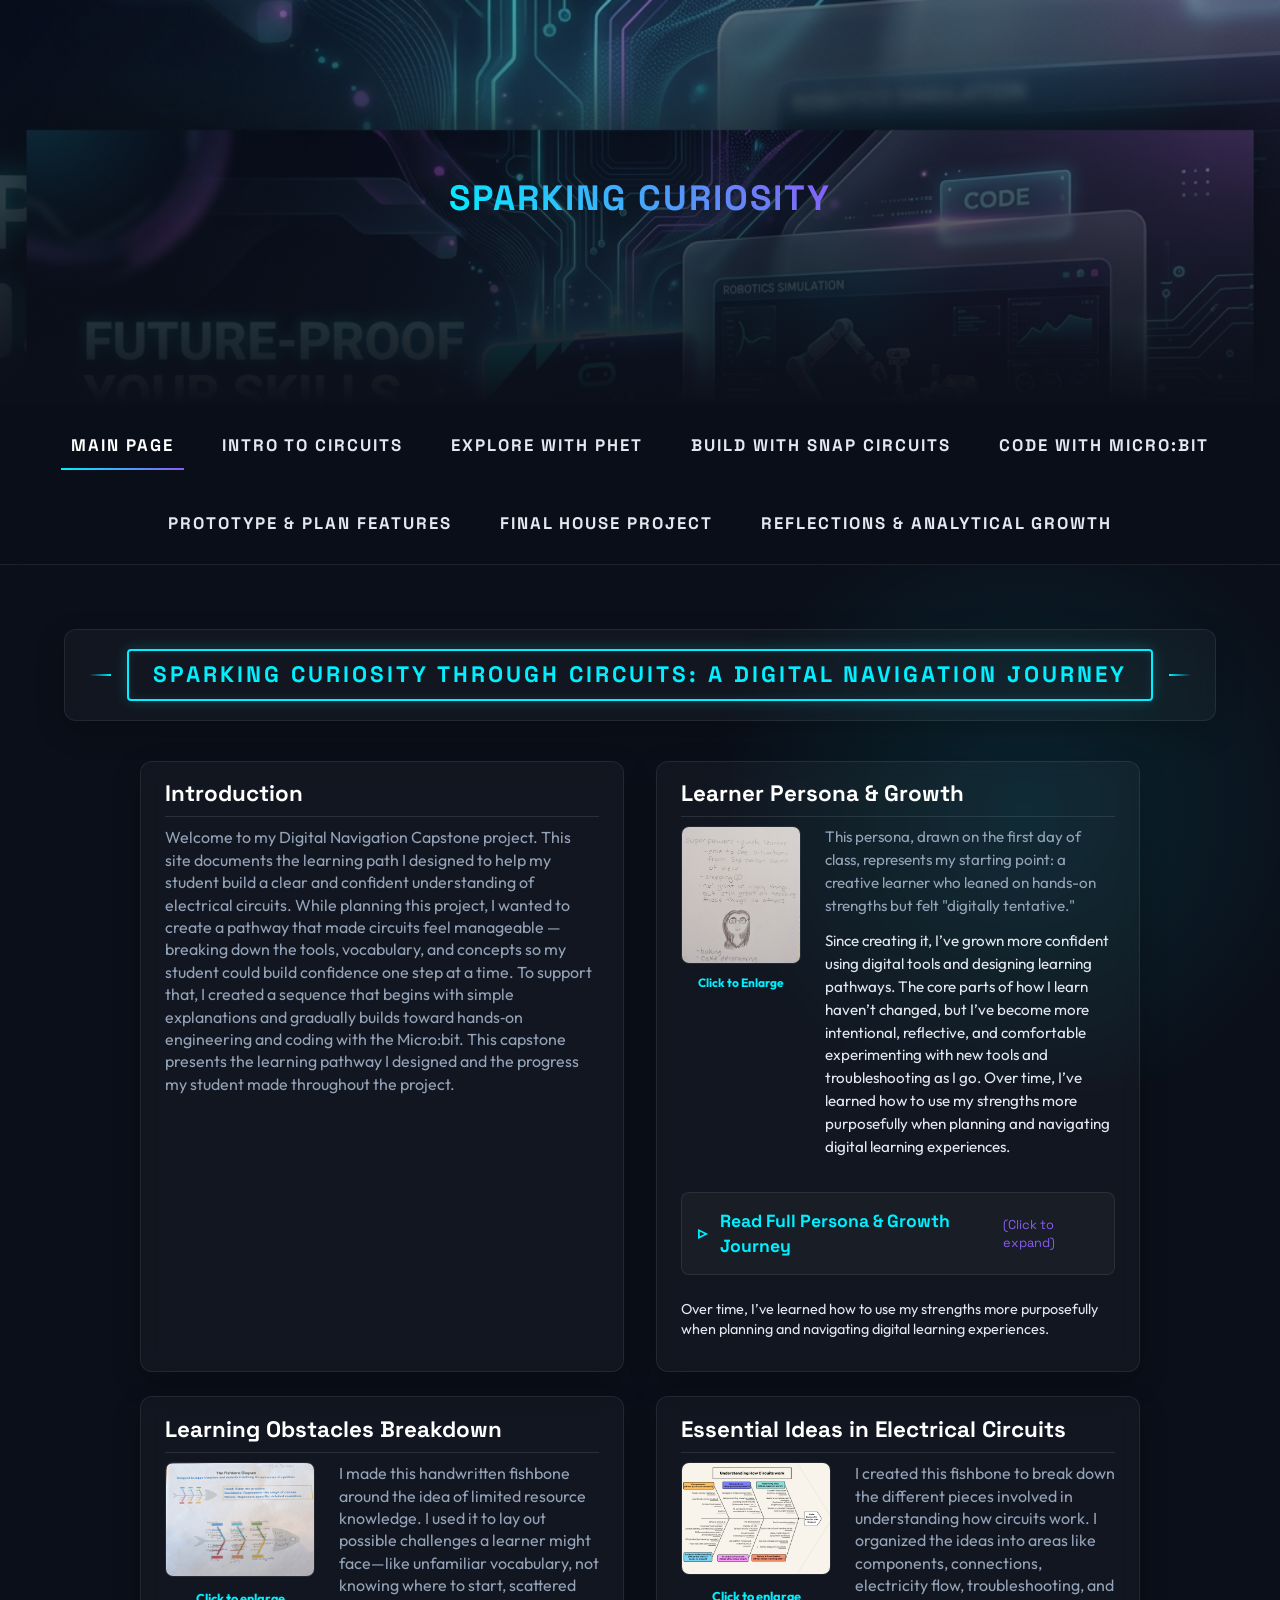
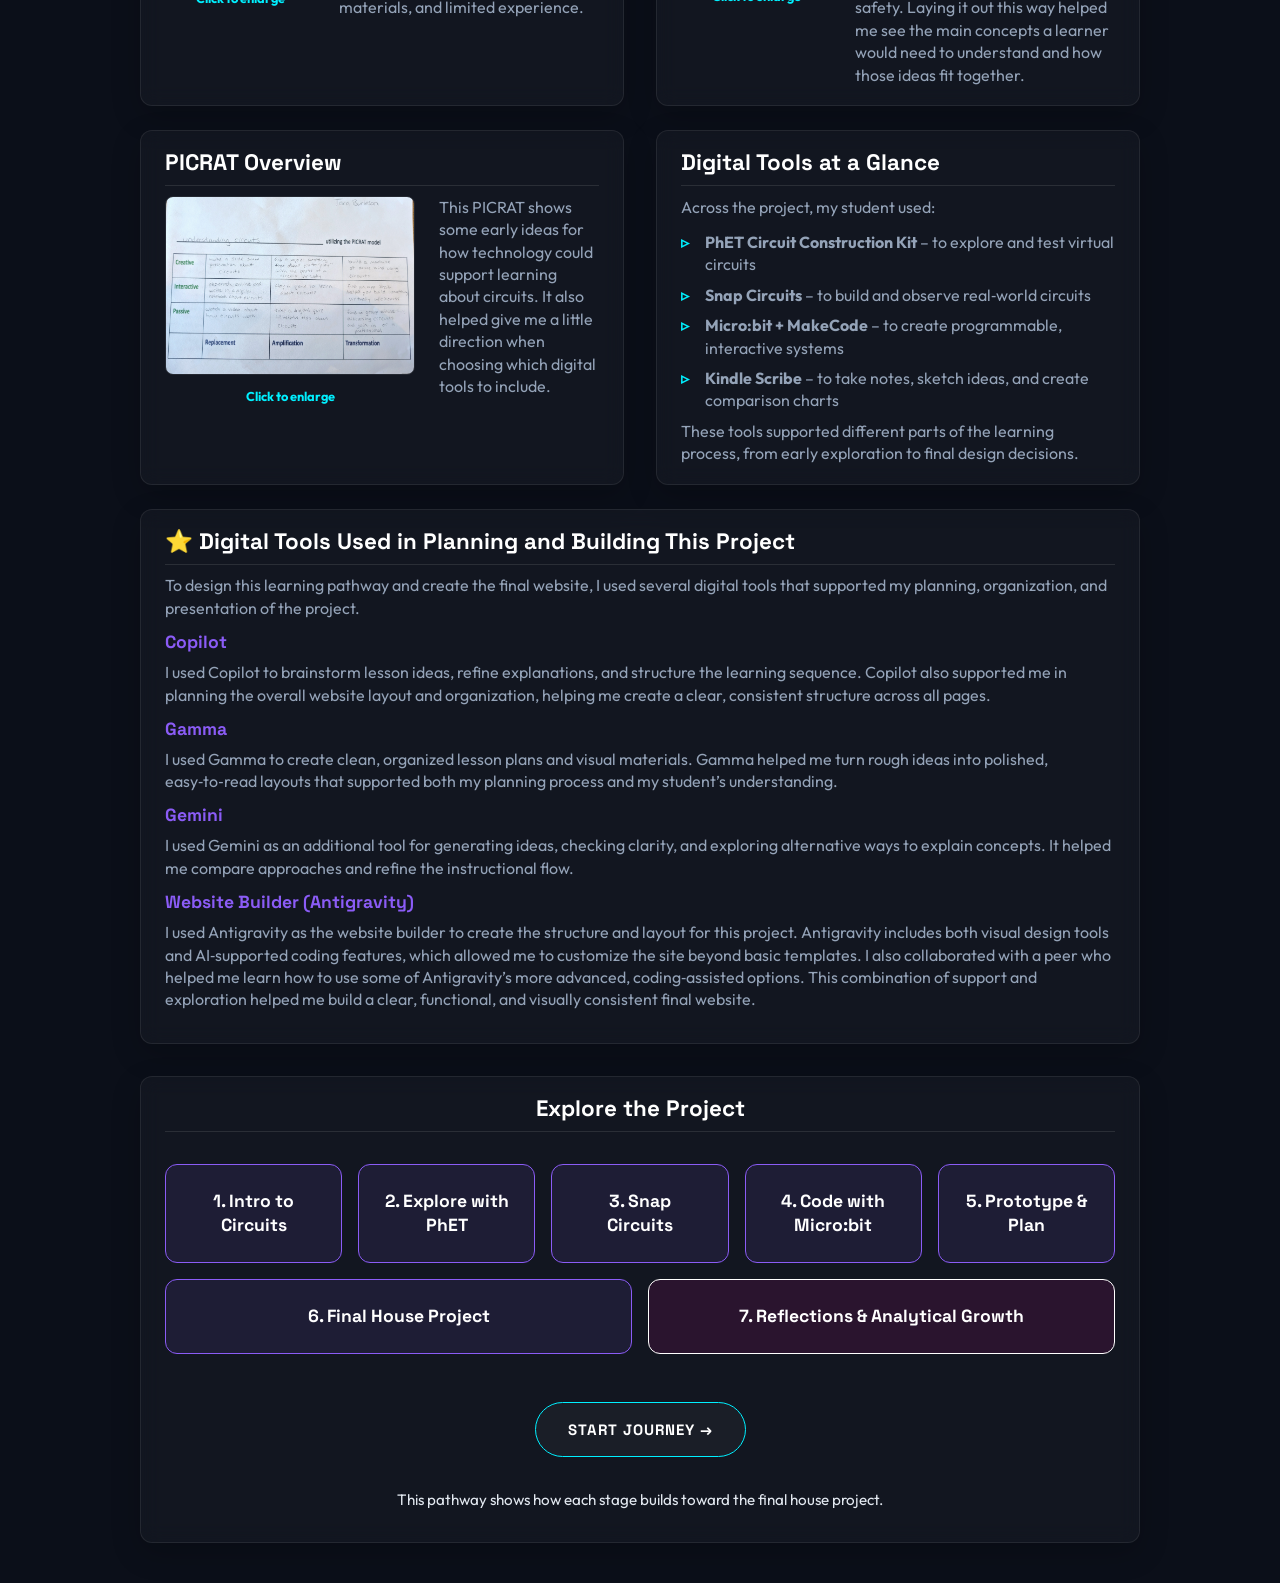
==== commit bed6fb79: "refactor: rename page titles, update navigation, and add new assets to circuit project documentation" ====
--- a/index.html
+++ b/index.html
@@ -23,7 +23,7 @@
       <li><a href="code-with-microbit.html" data-short="Micro:bit">Code with Micro:bit</a></li>
       <li><a href="prototype-and-plan.html" data-short="Prototyping">Prototype & Plan Features</a></li>
       <li><a href="final-house-project.html" data-short="Final Build">Final House Project</a></li>
-      <li><a href="reflections-and-growth.html" data-short="Reflections">Reflections & Growth</a></li>
+      <li><a href="reflections-and-growth.html" data-short="Reflections">Reflections & Analytical Growth</a></li>
     </ul>
   </nav>
 
@@ -196,7 +196,7 @@
           <div class="step-content"><strong>2. Explore with PhET</strong></div>
         </a>
         <a href="build-with-snap-circuits.html" class="step-card">
-          <div class="step-content"><strong>3. Build with Snap</strong></div>
+          <div class="step-content"><strong>3. Snap Circuits</strong></div>
         </a>
         <a href="code-with-microbit.html" class="step-card">
           <div class="step-content"><strong>4. Code with Micro:bit</strong></div>
@@ -206,6 +206,9 @@
         </a>
         <a href="final-house-project.html" class="step-card">
           <div class="step-content"><strong>6. Final House Project</strong></div>
+        </a>
+        <a href="reflections-and-growth.html" class="step-card" style="background: rgba(255, 0, 180, 0.1); border-color: var(--accent-pink);">
+          <div class="step-content"><strong style="color: var(--accent-pink);">7. Reflections & Analytical Growth</strong></div>
         </a>
       </div>
       
